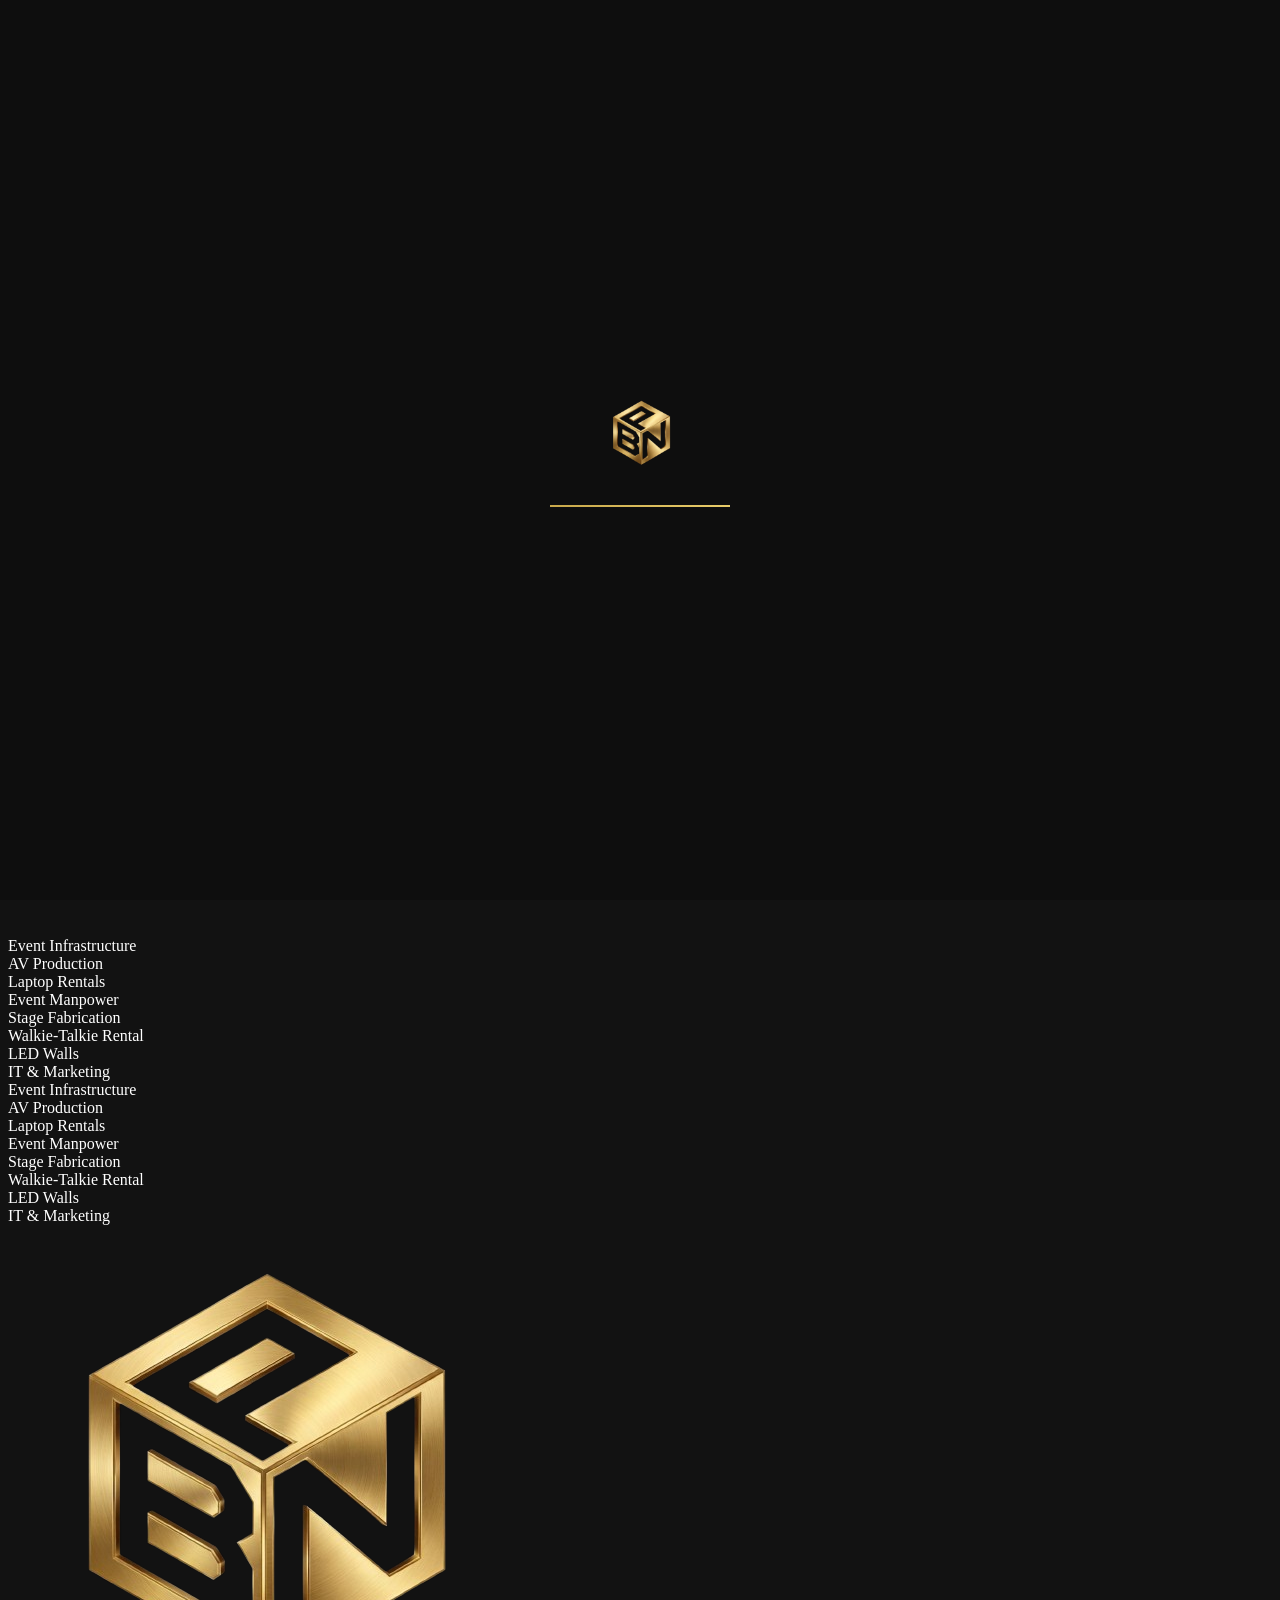
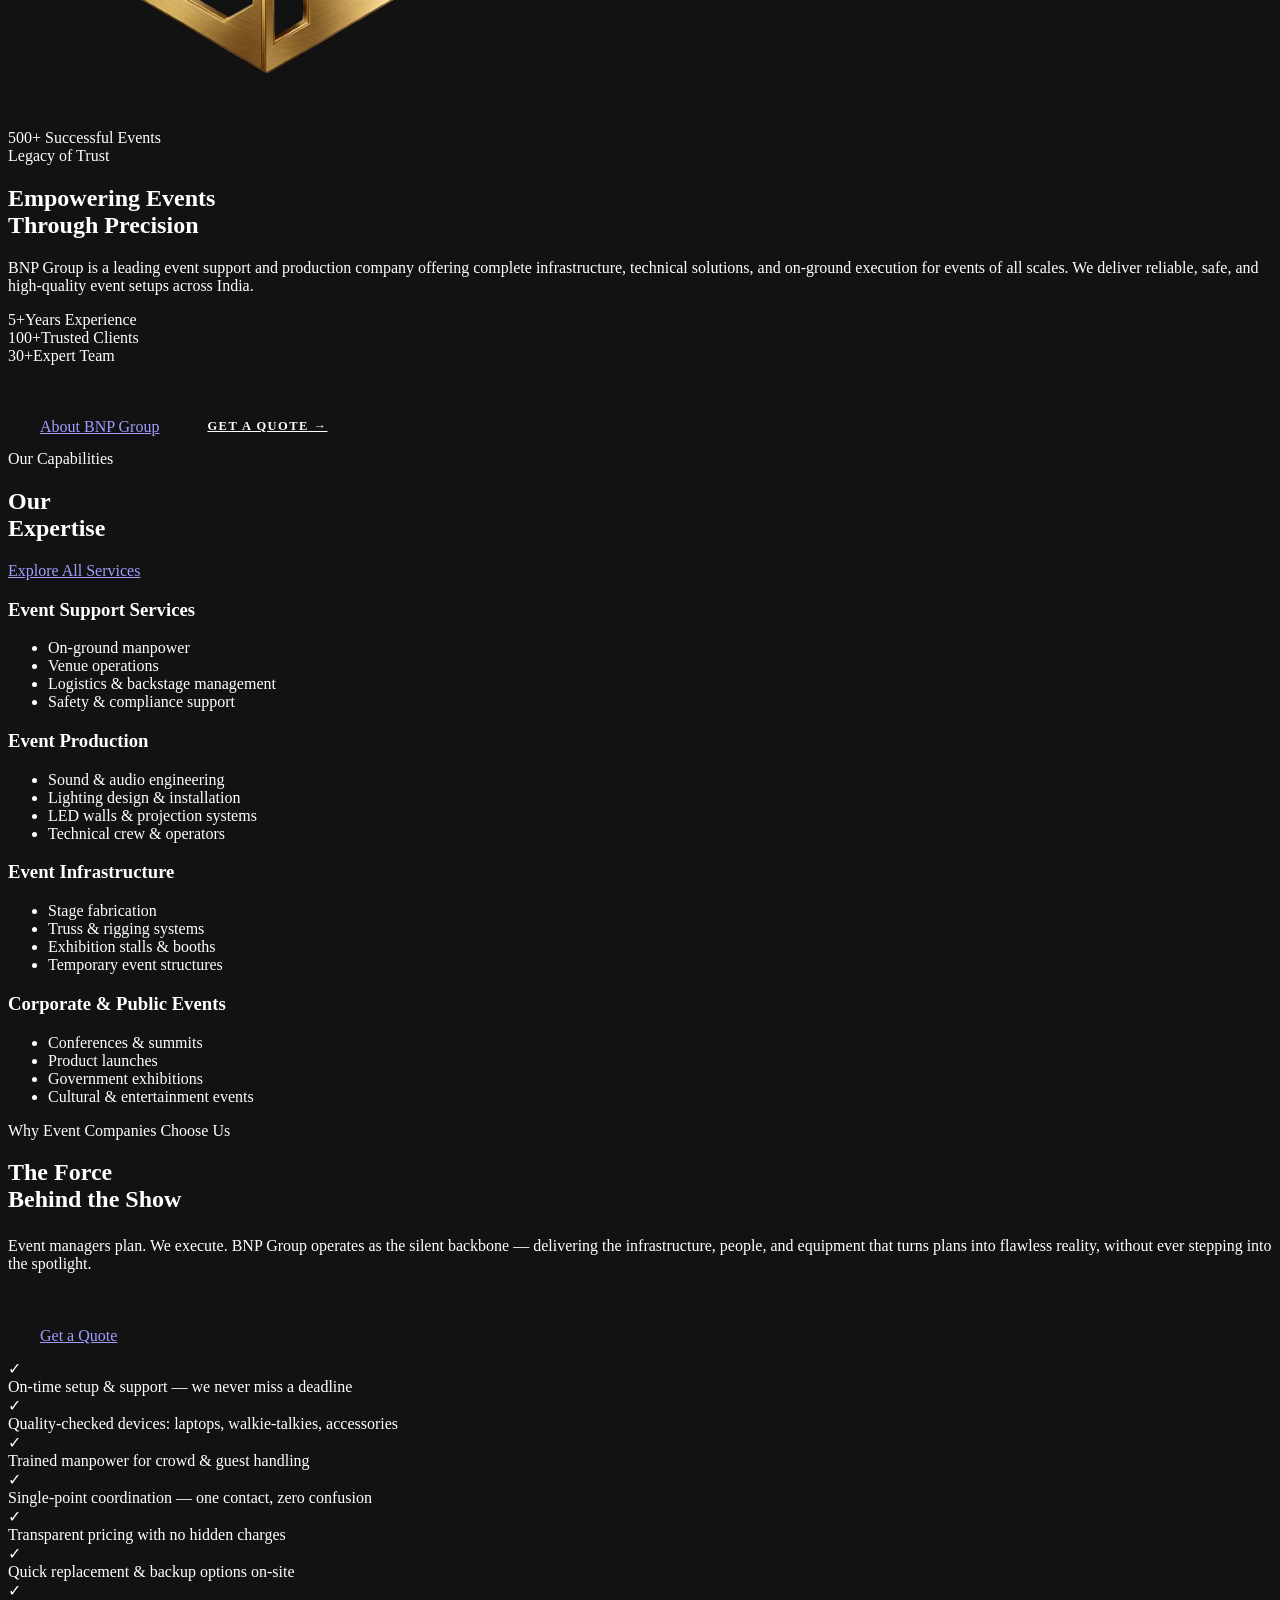
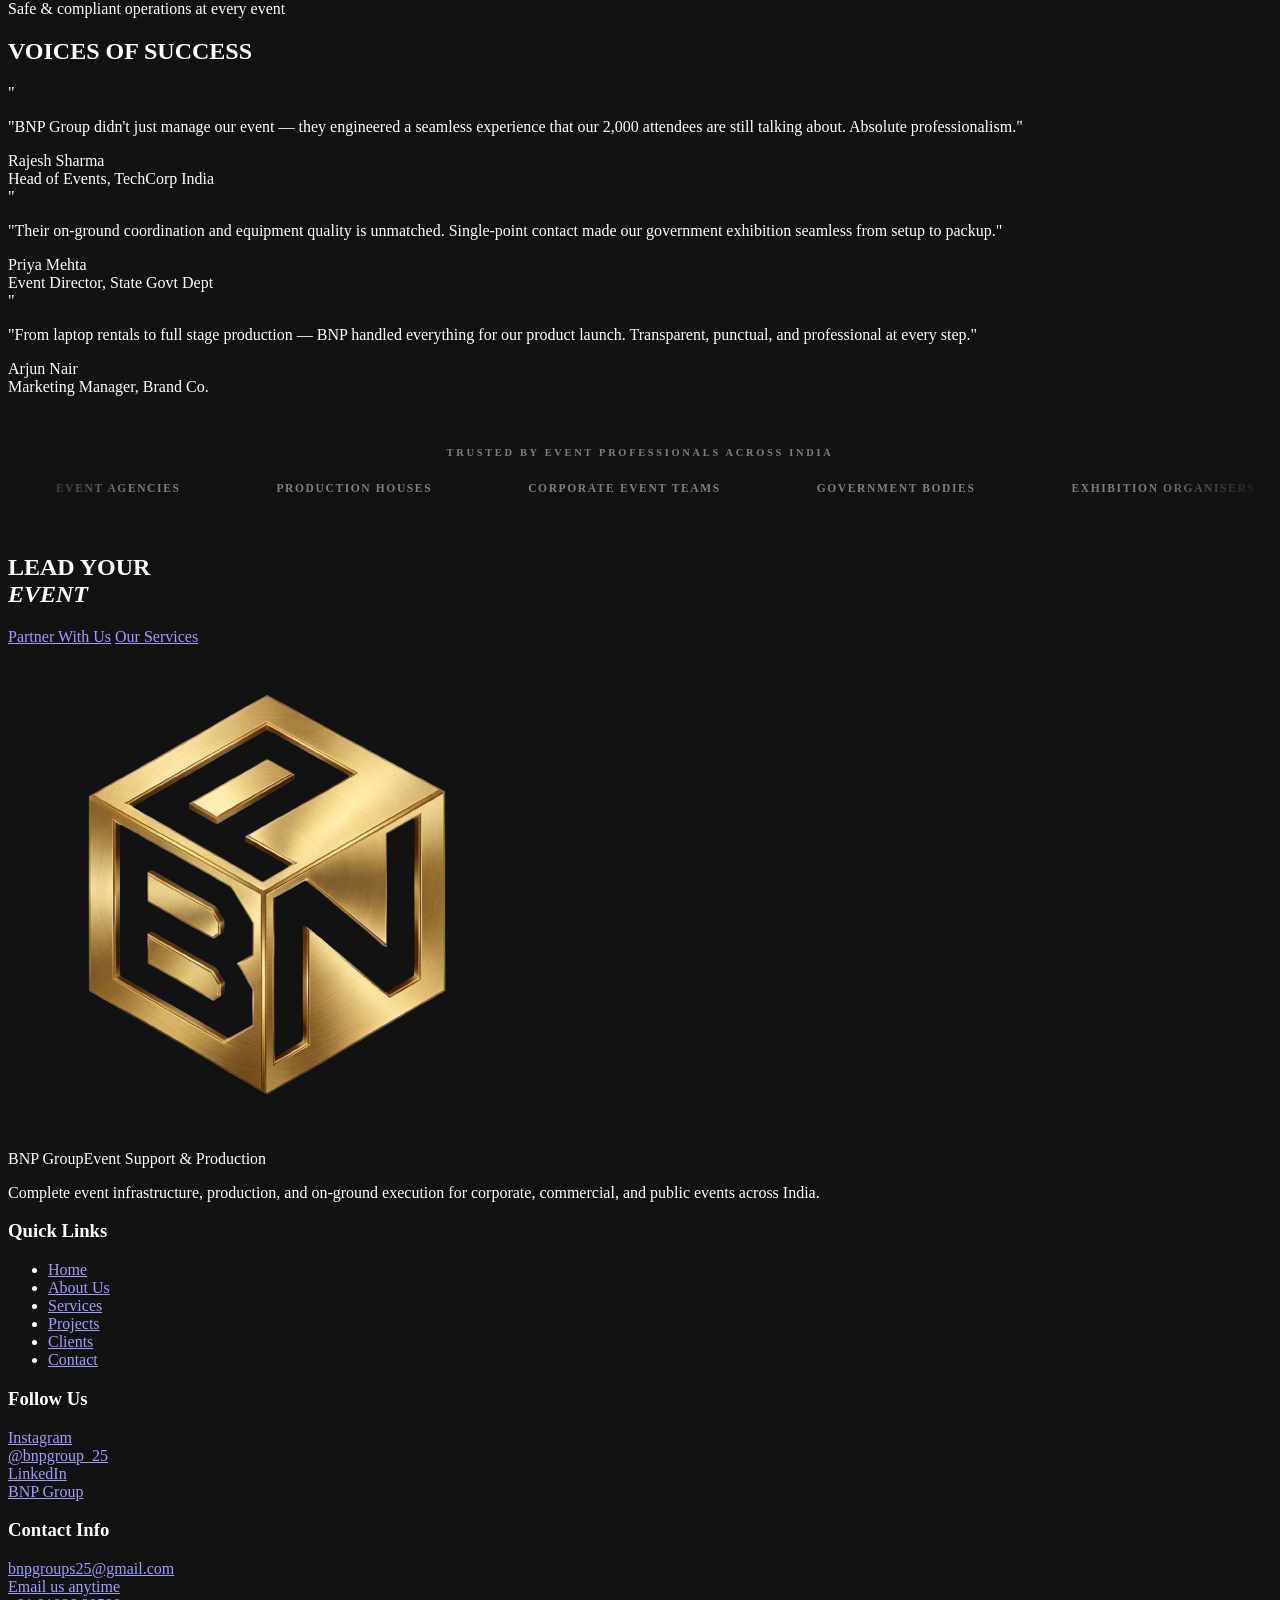
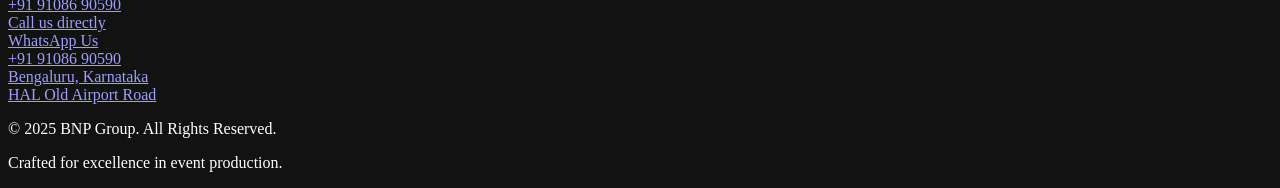
==== index.html @ 1d2cd8be "Add files via upload" ====
<!DOCTYPE html>
<html lang="en">
<head>
  <!-- Google tag (gtag.js) -->
  <script async src="https://www.googletagmanager.com/gtag/js?id=G-4FT7881E0X"></script>
  <script>
    window.dataLayer = window.dataLayer || [];
    function gtag(){dataLayer.push(arguments);}
    gtag('js', new Date());
    gtag('config', 'G-4FT7881E0X');
  </script>
  <meta charset="UTF-8" />
  <meta name="viewport" content="width=device-width, initial-scale=1.0" />
  <meta name="color-scheme" content="dark"/>
  <title>BNP Group — Complete Event Support & Production Solutions</title>
  <meta name="description" content="BNP Group is India's trusted event support & production partner — providing manpower, walkie-talkie rentals, laptop rentals, AV production, stage fabrication, and full on-ground execution for events across India." />
  <meta name="keywords" content="event support company India, event manpower Bengaluru, walkie talkie rental events, laptop rental events, event production company, event infrastructure India, BNP Group" />
  <link rel="canonical" href="https://www.bnpgroup.in/index.html" />
  <meta property="og:type" content="website" />
  <meta property="og:title" content="BNP Group — Complete Event Support & Production Solutions" />
  <meta property="og:description" content="The on-ground execution partner that event companies, agencies, and corporates depend on — infrastructure, manpower, equipment, and production that works flawlessly, every time." />
  <meta property="og:url" content="https://www.bnpgroup.in/" />
  <meta property="og:image" content="https://www.bnpgroup.in/logo.png" />
  <meta property="og:site_name" content="BNP Group" />
  <meta name="twitter:card" content="summary_large_image" />
  <meta name="twitter:title" content="BNP Group — Complete Event Support & Production Solutions" />
  <meta name="twitter:description" content="The on-ground execution partner that event companies, agencies, and corporates depend on." />
  <meta name="twitter:image" content="https://www.bnpgroup.in/logo.png" />
  <link rel="icon" type="image/png" href="logo.png" />
  <link rel="stylesheet" href="css/style.css" />
  <script type="application/ld+json">
  {
    "@context": "https://schema.org",
    "@graph": [
      {
        "@type": ["Organization", "LocalBusiness"],
        "@id": "https://www.bnpgroup.in/#organization",
        "name": "BNP Group",
        "alternateName": "BNP Group Event Support & Production",
        "url": "https://www.bnpgroup.in",
        "logo": "https://www.bnpgroup.in/logo.png",
        "image": "https://www.bnpgroup.in/logo.png",
        "description": "BNP Group is India's trusted event support and production partner providing event manpower, walkie-talkie rentals, laptop rentals, AV production, stage fabrication, and complete on-ground execution for events across India.",
        "foundingDate": "2020",
        "numberOfEmployees": { "@type": "QuantitativeValue", "value": 30 },
        "address": {
          "@type": "PostalAddress",
          "streetAddress": "139, Oxford Towers, HAL Old Airport Road, Kodihalli, Unit 101",
          "addressLocality": "Bengaluru",
          "addressRegion": "Karnataka",
          "postalCode": "560008",
          "addressCountry": "IN"
        },
        "telephone": "+919108690590",
        "email": "bnpgroups25@gmail.com",
        "sameAs": [
          "https://www.instagram.com/bnpgroup_25",
          "https://www.linkedin.com/company/bnpgroup/"
        ],
        "areaServed": { "@type": "Country", "name": "India" },
        "serviceType": [
          "Event Manpower",
          "Walkie-Talkie Rental",
          "Laptop Rental",
          "Event Production",
          "Event Infrastructure",
          "AV Production",
          "Stage Fabrication",
          "IT & Marketing Services"
        ],
        "priceRange": "$$"
      },
      {
        "@type": "WebSite",
        "@id": "https://www.bnpgroup.in/#website",
        "url": "https://www.bnpgroup.in",
        "name": "BNP Group",
        "publisher": { "@id": "https://www.bnpgroup.in/#organization" }
      }
    ]
  }
  </script>
  <style>
    #preloader { position:fixed;inset:0;background:#0e0e0e;z-index:10000;display:flex;align-items:center;justify-content:center;flex-direction:column;gap:2rem;transition:opacity 0.6s; }
    #preloader img { width:80px;animation:pp 1.5s ease-in-out infinite; }
    #pre-bar-wrap { width:180px;height:2px;background:rgba(255,255,255,0.08);overflow:hidden; }
    #pre-bar { height:100%;background:linear-gradient(90deg,#C8A84B,#E8CC6A);animation:pb 1.8s ease forwards; }
    @keyframes pp{0%,100%{opacity:.3;transform:scale(.95)}50%{opacity:1;transform:scale(1.05)}}
    @keyframes pb{to{width:100%}from{width:0}}

    /* ── LIVE NOW BADGE ── */
    @keyframes live-pulse {
      0%   { transform: scale(1); opacity: 0.8; }
      100% { transform: scale(2.8); opacity: 0; }
    }
    @keyframes live-float {
      0%,100% { transform: translateY(0); }
      50%      { transform: translateY(-6px); }
    }
    .live-badge {
      position: fixed; bottom: 2rem; right: 2rem; z-index: 998;
      display: flex; align-items: center; gap: 0.8rem;
      background: rgba(8, 0, 16, 0.92);
      border: 1px solid rgba(255,45,120,0.5);
      border-radius: 100px; padding: 0.75rem 1.4rem 0.75rem 1rem;
      text-decoration: none; backdrop-filter: blur(12px);
      animation: live-float 3s ease-in-out infinite;
      box-shadow: 0 0 30px rgba(255,45,120,0.25), 0 8px 32px rgba(0,0,0,0.5);
      transition: box-shadow 0.3s;
    }
    .live-badge:hover {
      box-shadow: 0 0 50px rgba(255,45,120,0.5), 0 8px 40px rgba(0,0,0,0.6);
    }
    .live-dot-wrap { position: relative; width: 10px; height: 10px; flex-shrink: 0; }
    .live-dot {
      width: 10px; height: 10px; border-radius: 50%;
      background: #FF2D78; box-shadow: 0 0 8px #FF2D78;
      position: relative; z-index: 1;
    }
    .live-ring {
      position: absolute; inset: 0; border-radius: 50%;
      background: #FF2D78;
      animation: live-pulse 1.6s ease-out infinite;
    }
    .live-ring-2 { animation-delay: 0.8s; }
    .live-text { display: flex; flex-direction: column; gap: 2px; }
    .live-label {
      font-size: 0.52rem; font-weight: 800; letter-spacing: 0.2em;
      text-transform: uppercase; color: #FF2D78; line-height: 1;
    }
    .live-event {
      font-size: 0.78rem; font-weight: 700; color: #fff; line-height: 1;
      white-space: nowrap;
    }
    @media (max-width: 480px) {
      .live-badge { bottom: 1.25rem; right: 1.25rem; padding: 0.65rem 1.1rem 0.65rem 0.85rem; }
      .live-event { font-size: 0.7rem; }
    }
  </style>
</head>
<body>

<div id="preloader"><img src="logo.png" alt="BNP" /><div id="pre-bar-wrap"><div id="pre-bar"></div></div></div>

<!-- NAV -->
<nav id="navbar">
  <div class="nav-inner">
    <a href="index.html" class="nav-logo">
      <img src="logo.png" alt="BNP Group" />
    </a>
    
    <ul class="nav-links">
      <li><a href="index.html">Home</a></li>
      <li><a href="about.html">About Us</a></li>
      <li><a href="services.html">Services</a></li>
      <li><a href="projects.html">Projects</a></li>
      <li><a href="clients.html">Clients</a></li>
    </ul>
    <a href="https://wa.me/919108690590?text=Hi%20BNP%20Group%2C%20I%20am%20interested%20in%20your%20services." class="nav-btn">Contact Us</a>
    <button class="hamburger" aria-label="Open navigation menu"><span></span><span></span><span></span></button>
  </div>
</nav>
<div class="mobile-menu">
  <a href="index.html">Home</a><a href="about.html">About</a><a href="services.html">Services</a>
  <a href="projects.html">Projects</a><a href="clients.html">Clients</a><a href="https://wa.me/919108690590?text=Hi%20BNP%20Group%2C%20I%20am%20interested%20in%20your%20services.">Contact</a>
</div>

<!-- HERO -->
<main id="main-content">
<section class="hero">
  <div class="hero-watermark" aria-hidden="true">BNP GROUP &nbsp;•&nbsp; BNP GROUP &nbsp;•&nbsp; BNP GROUP &nbsp;•&nbsp; BNP GROUP</div>
  <div class="container hero-content">
    <div class="hero-label reveal">India's Premier Event Partner</div>
    <h1 class="hero-title reveal reveal-delay-1">
      Complete<br />
      <span class="italic">Event Support</span>
      <span class="outline">&amp; Production</span>
    </h1>
    <div class="hero-bottom">
      <p class="hero-desc reveal reveal-delay-2">Behind every seamless event is a team that never takes the stage. BNP Group is the on-ground execution partner that event companies, agencies, and corporates depend on — for infrastructure, manpower, equipment, and production that works flawlessly, every time.</p>
      <div class="hero-cta-row reveal reveal-delay-3" style="display:flex;gap:1rem;flex-wrap:wrap;margin-bottom:2.5rem;">
        <a href="services.html" class="nav-btn" style="border-radius:100px;padding:0.85rem 2.2rem;">Explore Services</a>
        <a href="about.html" style="display:inline-flex;align-items:center;gap:0.5rem;font-size:0.78rem;font-weight:700;letter-spacing:0.12em;text-transform:uppercase;color:var(--gold-bright);border:1px solid var(--gold-border);border-radius:100px;padding:0.85rem 2.2rem;transition:all 0.3s;">About BNP Group</a>
      </div>
    </div>
  </div>
</section>

<!-- TICKER -->
<div class="ticker">
  <div class="ticker-track">
    <div class="ticker-item">Event Infrastructure</div>
    <div class="ticker-item">AV Production</div>
    <div class="ticker-item">Laptop Rentals</div>
    <div class="ticker-item">Event Manpower</div>
    <div class="ticker-item">Stage Fabrication</div>
    <div class="ticker-item">Walkie-Talkie Rental</div>
    <div class="ticker-item">LED Walls</div>
    <div class="ticker-item">IT &amp; Marketing</div>
    <div class="ticker-item">Event Infrastructure</div>
    <div class="ticker-item">AV Production</div>
    <div class="ticker-item">Laptop Rentals</div>
    <div class="ticker-item">Event Manpower</div>
    <div class="ticker-item">Stage Fabrication</div>
    <div class="ticker-item">Walkie-Talkie Rental</div>
    <div class="ticker-item">LED Walls</div>
    <div class="ticker-item">IT &amp; Marketing</div>
  </div>
</div>

<!-- ABOUT SPLIT -->
<section class="about-split">
  <div class="container">
    <div class="about-split-inner">
      <div class="about-img-wrap reveal">
        <div class="about-img-bg"></div>
        <img src="logo.png" class="about-img-logo-main" alt="BNP" />
        <div class="about-img-stat">
          <span class="big" data-count="500" data-suffix="+">500+</span>
          <span class="lbl">Successful Events</span>
        </div>
      </div>
      <div class="about-right reveal reveal-delay-2">
        <div class="section-label-sm">Legacy of Trust</div>
        <h2 class="big-heading">Empowering Events<br /><span class="italic">Through Precision</span></h2>
        <p class="about-desc">BNP Group is a leading event support and production company offering complete infrastructure, technical solutions, and on-ground execution for events of all scales. We deliver reliable, safe, and high-quality event setups across India.</p>
        <div class="about-mini-stats">
          <div class="mini-stat"><span class="n" data-count="5" data-suffix="+">5+</span><span class="l">Years Experience</span></div>
          <div class="mini-stat"><span class="n" data-count="100" data-suffix="+">100+</span><span class="l">Trusted Clients</span></div>
          <div class="mini-stat"><span class="n" data-count="30" data-suffix="+">30+</span><span class="l">Expert Team</span></div>
        </div>
        <div style="margin-top: 2.5rem; display:flex; gap:1rem; flex-wrap:wrap;">
          <a href="about.html" class="nav-btn" style="border-radius:100px; padding: 0.85rem 2rem;">About BNP Group</a>
          <a href="https://wa.me/919108690590?text=Hi%20BNP%20Group%2C%20I%20am%20interested%20in%20your%20services." style="display:inline-flex;align-items:center;gap:0.5rem;font-size:0.78rem;font-weight:700;letter-spacing:0.12em;text-transform:uppercase;color:var(--gold-bright);border-bottom:1px solid var(--gold-border);padding-bottom:2px;">Get a Quote →</a>
        </div>
      </div>
    </div>
  </div>
</section>

<!-- CAPABILITIES -->
<section class="capabilities">
  <div class="container">
    <div class="cap-header">
      <div class="cap-header-left">
        <div class="section-label-sm reveal">Our Capabilities</div>
        <h2 class="big-heading reveal reveal-delay-1">Our<br /><span class="italic">Expertise</span></h2>
      </div>
      <a href="services.html" class="cap-link reveal reveal-delay-2">Explore All Services</a>
    </div>
    <div class="cap-grid">
      <div class="cap-card reveal">
        <span class="cap-icon"><i class="fa-solid fa-users"></i></span>
        <h3>Event Support Services</h3>
        <ul class="svc-list"><li>On-ground manpower</li><li>Venue operations</li><li>Logistics &amp; backstage management</li><li>Safety &amp; compliance support</li></ul>
      </div>
      <div class="cap-card reveal reveal-delay-1">
        <span class="cap-icon"><i class="fa-solid fa-film"></i></span>
        <h3>Event Production</h3>
        <ul class="svc-list"><li>Sound &amp; audio engineering</li><li>Lighting design &amp; installation</li><li>LED walls &amp; projection systems</li><li>Technical crew &amp; operators</li></ul>
      </div>
      <div class="cap-card reveal reveal-delay-2">
        <span class="cap-icon"><i class="fa-solid fa-layer-group"></i></span>
        <h3>Event Infrastructure</h3>
        <ul class="svc-list"><li>Stage fabrication</li><li>Truss &amp; rigging systems</li><li>Exhibition stalls &amp; booths</li><li>Temporary event structures</li></ul>
      </div>
      <div class="cap-card reveal reveal-delay-3">
        <span class="cap-icon"><i class="fa-solid fa-calendar-days"></i></span>
        <h3>Corporate &amp; Public Events</h3>
        <ul class="svc-list"><li>Conferences &amp; summits</li><li>Product launches</li><li>Government exhibitions</li><li>Cultural &amp; entertainment events</li></ul>
      </div>
    </div>
  </div>
</section>

<!-- WHY US -->
<section class="commitment" style="background: var(--black);">
  <div class="container">
    <div class="commit-layout">
      <div>
        <div class="section-label-sm reveal">Why Event Companies Choose Us</div>
        <h2 class="big-heading reveal reveal-delay-1">The Force<br /><span class="italic">Behind the Show</span></h2>
        <p class="about-desc reveal reveal-delay-2" style="margin-top: 1.5rem;">Event managers plan. We execute. BNP Group operates as the silent backbone — delivering the infrastructure, people, and equipment that turns plans into flawless reality, without ever stepping into the spotlight.</p>
        <div style="margin-top: 2.5rem;" class="reveal reveal-delay-3">
          <a href="https://wa.me/919108690590?text=Hi%20BNP%20Group%2C%20I%20am%20interested%20in%20your%20services." class="nav-btn" style="border-radius:100px; padding: 0.85rem 2rem; display:inline-block;">Get a Quote</a>
        </div>
      </div>
      <div class="commit-list reveal reveal-delay-2">
        <div class="commit-row"><div class="commit-check">✓</div><span>On-time setup &amp; support — we never miss a deadline</span></div>
        <div class="commit-row"><div class="commit-check">✓</div><span>Quality-checked devices: laptops, walkie-talkies, accessories</span></div>
        <div class="commit-row"><div class="commit-check">✓</div><span>Trained manpower for crowd &amp; guest handling</span></div>
        <div class="commit-row"><div class="commit-check">✓</div><span>Single-point coordination — one contact, zero confusion</span></div>
        <div class="commit-row"><div class="commit-check">✓</div><span>Transparent pricing with no hidden charges</span></div>
        <div class="commit-row"><div class="commit-check">✓</div><span>Quick replacement &amp; backup options on-site</span></div>
        <div class="commit-row"><div class="commit-check">✓</div><span>Safe &amp; compliant operations at every event</span></div>
      </div>
    </div>
  </div>
</section>

<!-- TESTIMONIALS -->
<section class="testimonials">
  <div class="container">
    <h2 class="testi-heading reveal">VOICES OF <span>SUCCESS</span></h2>
    <div class="testi-grid">
      <div class="testi-card reveal">
        <div class="testi-quote">"</div>
        <p>"BNP Group didn't just manage our event — they engineered a seamless experience that our 2,000 attendees are still talking about. Absolute professionalism."</p>
        <div class="testi-name">Rajesh Sharma</div>
        <div class="testi-role">Head of Events, TechCorp India</div>
      </div>
      <div class="testi-card reveal reveal-delay-1">
        <div class="testi-quote">"</div>
        <p>"Their on-ground coordination and equipment quality is unmatched. Single-point contact made our government exhibition seamless from setup to packup."</p>
        <div class="testi-name">Priya Mehta</div>
        <div class="testi-role">Event Director, State Govt Dept</div>
      </div>
      <div class="testi-card reveal reveal-delay-2">
        <div class="testi-quote">"</div>
        <p>"From laptop rentals to full stage production — BNP handled everything for our product launch. Transparent, punctual, and professional at every step."</p>
        <div class="testi-name">Arjun Nair</div>
        <div class="testi-role">Marketing Manager, Brand Co.</div>
      </div>
    </div>
  </div>
</section>

<!-- TRUSTED BY -->
<div style="padding: 2.5rem 0; background: var(--dark); border-top:1px solid var(--border); overflow:hidden;">
  <div class="container" style="margin-bottom:1.5rem;">
    <p style="font-size:0.65rem;font-weight:600;letter-spacing:0.26em;text-transform:uppercase;color:rgba(255,255,255,0.46);text-align:center;">Trusted By Event Professionals Across India</p>
  </div>
  <div style="overflow:hidden; mask-image:linear-gradient(90deg,transparent,black 10%,black 90%,transparent);">
    <div style="display:flex;animation:tick 28s linear infinite;width:max-content;">
      <div style="padding:0 3rem;border-right:1px solid var(--border);white-space:nowrap;font-size:0.72rem;font-weight:600;letter-spacing:0.14em;text-transform:uppercase;color:rgba(255,255,255,0.46);">Event Agencies</div>
      <div style="padding:0 3rem;border-right:1px solid var(--border);white-space:nowrap;font-size:0.72rem;font-weight:600;letter-spacing:0.14em;text-transform:uppercase;color:rgba(255,255,255,0.46);">Production Houses</div>
      <div style="padding:0 3rem;border-right:1px solid var(--border);white-space:nowrap;font-size:0.72rem;font-weight:600;letter-spacing:0.14em;text-transform:uppercase;color:rgba(255,255,255,0.46);">Corporate Event Teams</div>
      <div style="padding:0 3rem;border-right:1px solid var(--border);white-space:nowrap;font-size:0.72rem;font-weight:600;letter-spacing:0.14em;text-transform:uppercase;color:rgba(255,255,255,0.46);">Government Bodies</div>
      <div style="padding:0 3rem;border-right:1px solid var(--border);white-space:nowrap;font-size:0.72rem;font-weight:600;letter-spacing:0.14em;text-transform:uppercase;color:rgba(255,255,255,0.46);">Exhibition Organisers</div>
      <div style="padding:0 3rem;border-right:1px solid var(--border);white-space:nowrap;font-size:0.72rem;font-weight:600;letter-spacing:0.14em;text-transform:uppercase;color:rgba(255,255,255,0.46);">BTL &amp; Ad Agencies</div>
      <div style="padding:0 3rem;border-right:1px solid var(--border);white-space:nowrap;font-size:0.72rem;font-weight:600;letter-spacing:0.14em;text-transform:uppercase;color:rgba(255,255,255,0.46);">PR &amp; Marketing Firms</div>
      <div style="padding:0 3rem;border-right:1px solid var(--border);white-space:nowrap;font-size:0.72rem;font-weight:600;letter-spacing:0.14em;text-transform:uppercase;color:rgba(255,255,255,0.46);">Entertainment Companies</div>
      <div style="padding:0 3rem;border-right:1px solid var(--border);white-space:nowrap;font-size:0.72rem;font-weight:600;letter-spacing:0.14em;text-transform:uppercase;color:rgba(255,255,255,0.46);">Event Agencies</div>
      <div style="padding:0 3rem;border-right:1px solid var(--border);white-space:nowrap;font-size:0.72rem;font-weight:600;letter-spacing:0.14em;text-transform:uppercase;color:rgba(255,255,255,0.46);">Production Houses</div>
      <div style="padding:0 3rem;border-right:1px solid var(--border);white-space:nowrap;font-size:0.72rem;font-weight:600;letter-spacing:0.14em;text-transform:uppercase;color:rgba(255,255,255,0.46);">Corporate Event Teams</div>
      <div style="padding:0 3rem;border-right:1px solid var(--border);white-space:nowrap;font-size:0.72rem;font-weight:600;letter-spacing:0.14em;text-transform:uppercase;color:rgba(255,255,255,0.46);">Government Bodies</div>
      <div style="padding:0 3rem;border-right:1px solid var(--border);white-space:nowrap;font-size:0.72rem;font-weight:600;letter-spacing:0.14em;text-transform:uppercase;color:rgba(255,255,255,0.46);">Exhibition Organisers</div>
      <div style="padding:0 3rem;border-right:1px solid var(--border);white-space:nowrap;font-size:0.72rem;font-weight:600;letter-spacing:0.14em;text-transform:uppercase;color:rgba(255,255,255,0.46);">BTL &amp; Ad Agencies</div>
      <div style="padding:0 3rem;border-right:1px solid var(--border);white-space:nowrap;font-size:0.72rem;font-weight:600;letter-spacing:0.14em;text-transform:uppercase;color:rgba(255,255,255,0.46);">PR &amp; Marketing Firms</div>
      <div style="padding:0 3rem;white-space:nowrap;font-size:0.72rem;font-weight:600;letter-spacing:0.14em;text-transform:uppercase;color:rgba(255,255,255,0.46);">Entertainment Companies</div>
    </div>
  </div>
</div>

<!-- CTA BAND -->
<section class="cta-band">
  <div class="cta-band-wm" aria-hidden="true"></div>
  <div class="container">
    <div class="cta-band-inner reveal">
      <h2>LEAD YOUR<br /><em>EVENT</em></h2>
      <div class="cta-btns">
        <a href="https://wa.me/919108690590?text=Hi%20BNP%20Group%2C%20I%20am%20interested%20in%20your%20services." class="btn-dark">Partner With Us</a>
        <a href="services.html" class="btn-gold-outline">Our Services</a>
      </div>
    </div>
  </div>
</section>

</main>

<!-- FOOTER -->
<footer>
  <div class="container">
    <div class="footer-grid">
      <div class="footer-brand">
        <div class="logo-wrap"><img src="logo.png" alt="BNP" /><div class="nav-logo-text"><span class="brand">BNP Group</span><span class="tagline">Event Support &amp; Production</span></div></div>
        <p>Complete event infrastructure, production, and on-ground execution for corporate, commercial, and public events across India.</p>
      </div>
      <div class="footer-col"><h3>Quick Links</h3><ul>
        <li><a href="index.html">Home</a></li><li><a href="about.html">About Us</a></li>
        <li><a href="services.html">Services</a></li><li><a href="projects.html">Projects</a></li>
        <li><a href="clients.html">Clients</a></li><li><a href="https://wa.me/919108690590?text=Hi%20BNP%20Group%2C%20I%20am%20interested%20in%20your%20services.">Contact</a></li>
      </ul></div>
      <div class="footer-col"><h3>Follow Us</h3>
        <div class="social-links">
          <a href="https://www.instagram.com/bnpgroup_25" target="_blank" rel="noopener" class="social-item"><div class="social-icon"><i class="fa-brands fa-instagram"></i></div><div class="social-item-text"><div class="s-name">Instagram</div><div class="s-sub">@bnpgroup_25</div></div></a>
          <a href="https://www.linkedin.com/company/bnpgroup/" target="_blank" rel="noopener" class="social-item"><div class="social-icon"><i class="fa-brands fa-linkedin"></i></div><div class="social-item-text"><div class="s-name">LinkedIn</div><div class="s-sub">BNP Group</div></div></a>
        </div>
      </div>
      <div class="footer-col"><h3>Contact Info</h3>
        <div class="social-links">
          <a href="mailto:bnpgroups25@gmail.com" class="social-item"><div class="social-icon"><i class="fa-solid fa-envelope"></i></div><div class="social-item-text"><div class="s-name">bnpgroups25@gmail.com</div><div class="s-sub">Email us anytime</div></div></a>
          <a href="tel:+919108690590" class="social-item"><div class="social-icon"><i class="fa-solid fa-phone"></i></div><div class="social-item-text"><div class="s-name">+91 91086 90590</div><div class="s-sub">Call us directly</div></div></a><a href="https://wa.me/919108690590?text=Hi%20BNP%20Group%2C%20I%20am%20interested%20in%20your%20services." target="_blank" rel="noopener" class="social-item"><div class="social-icon"><i class="fa-brands fa-whatsapp"></i></div><div class="social-item-text"><div class="s-name">WhatsApp Us</div><div class="s-sub">+91 91086 90590</div></div></a>
          <a href="https://www.google.com/maps/search/Oxford+Towers+HAL+Old+Airport+Road+Kodihalli+Bengaluru+560008" target="_blank" rel="noopener" class="social-item"><div class="social-icon"><i class="fa-solid fa-location-dot"></i></div><div class="social-item-text"><div class="s-name">Bengaluru, Karnataka</div><div class="s-sub">HAL Old Airport Road</div></div></a>
        </div>
      </div>
    </div>
    <div class="footer-bottom">
      <p>&copy; 2025 <span>BNP Group</span>. All Rights Reserved.</p>
      <p>Crafted for <span>excellence</span> in event production.</p>
    </div>
  </div>
</footer>

<script src="js/main.js"></script>

</body>
</html>
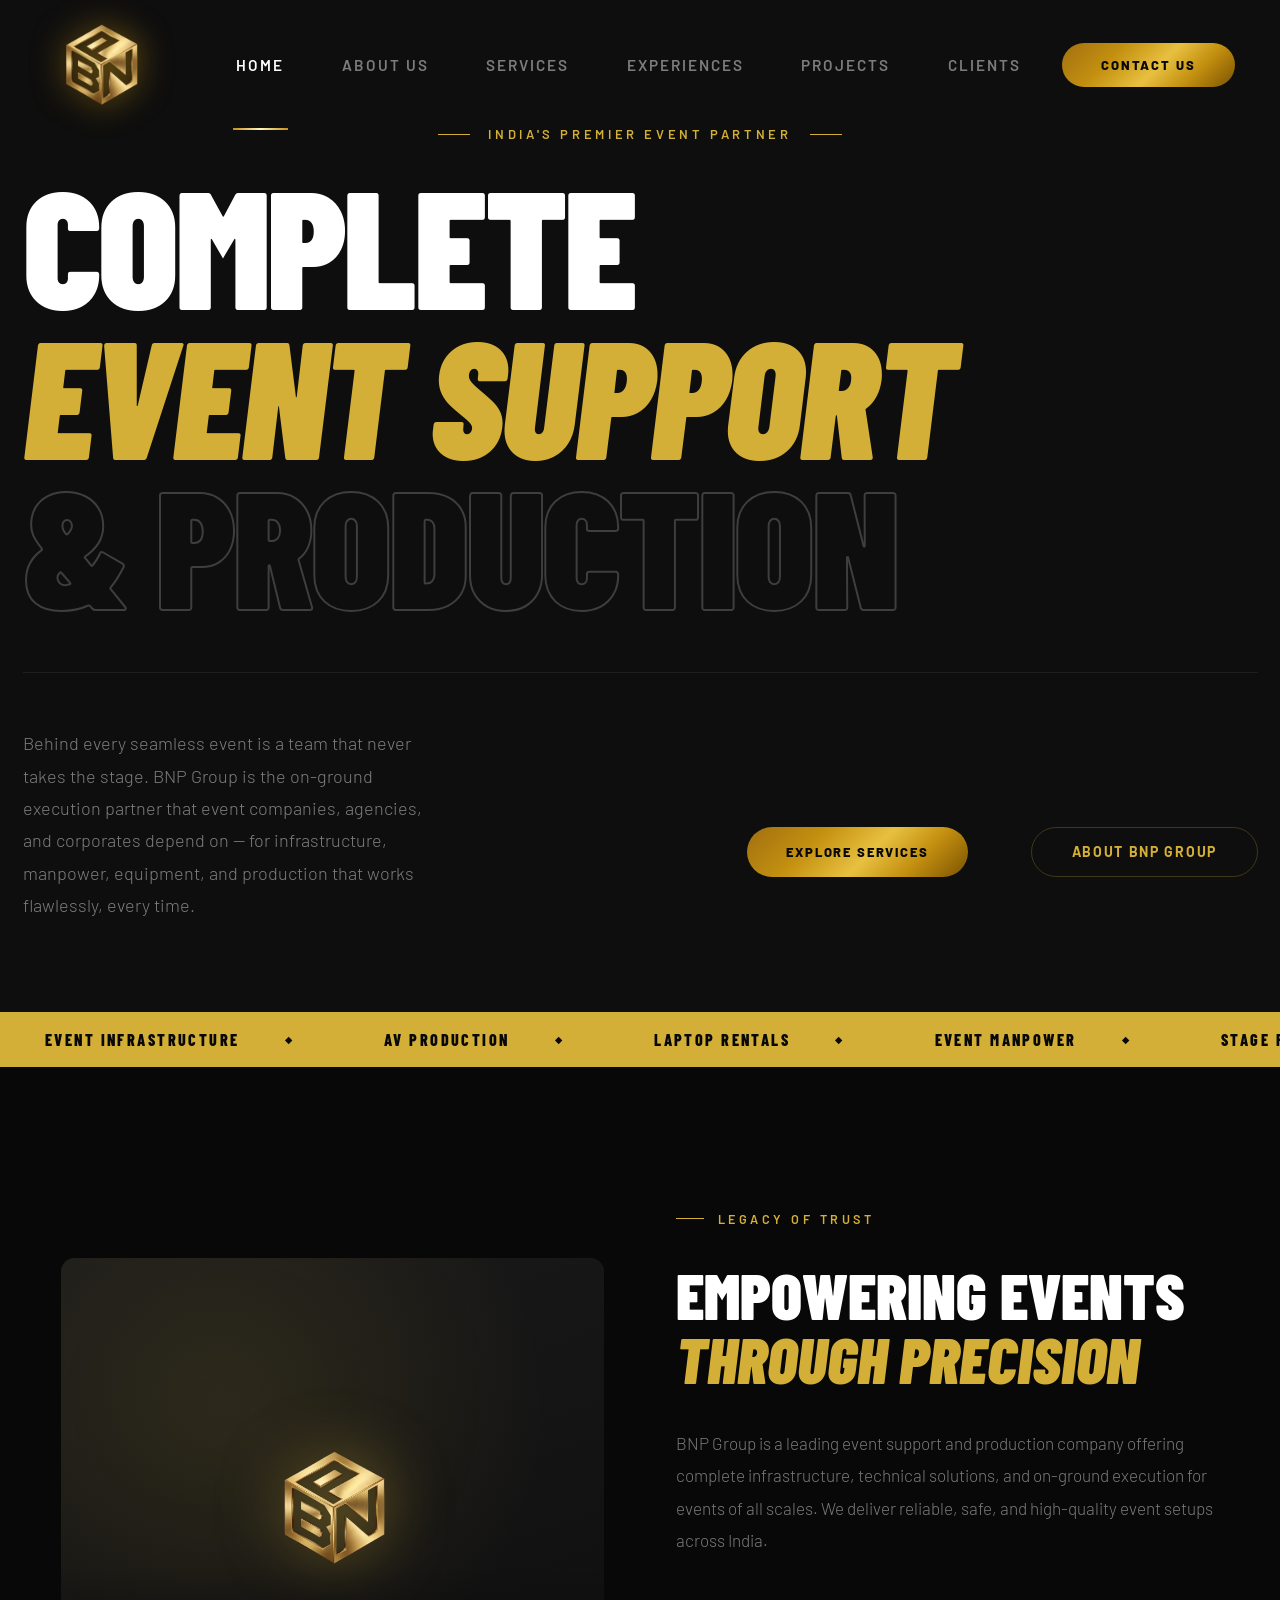
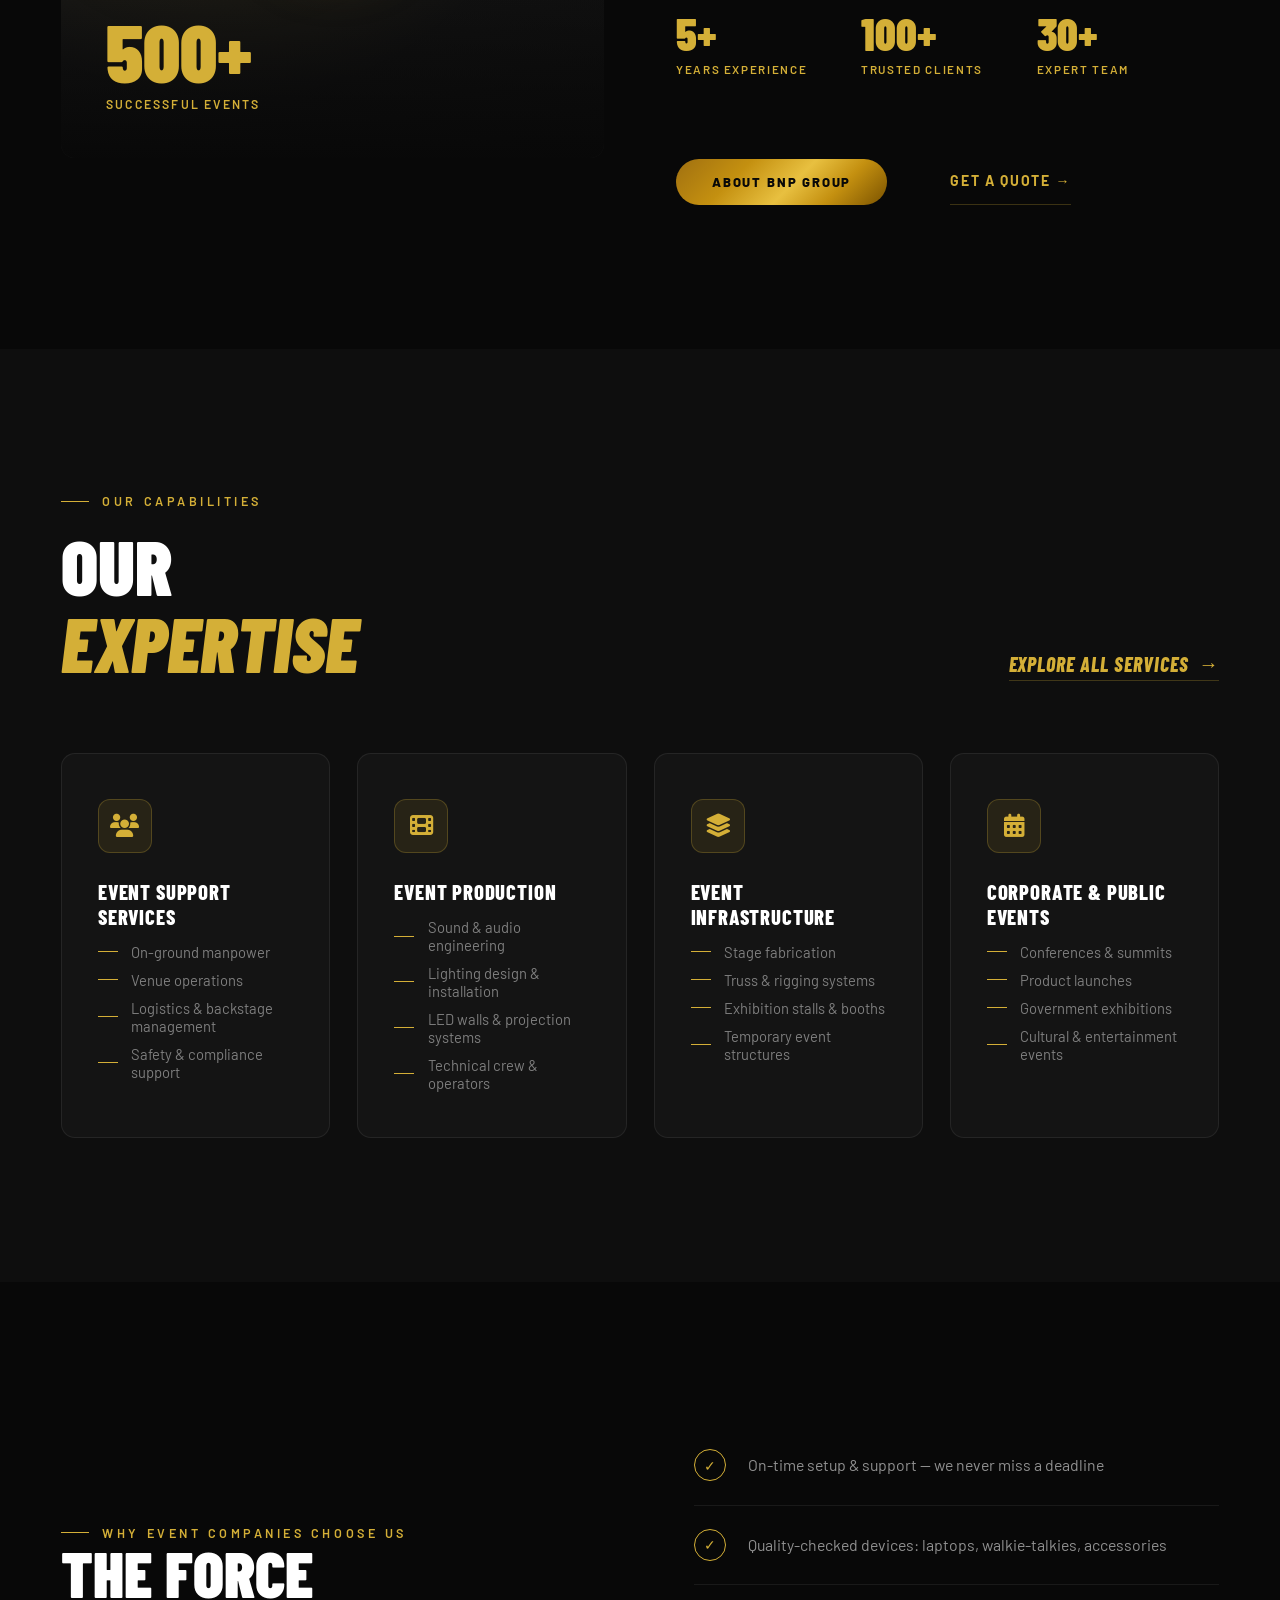
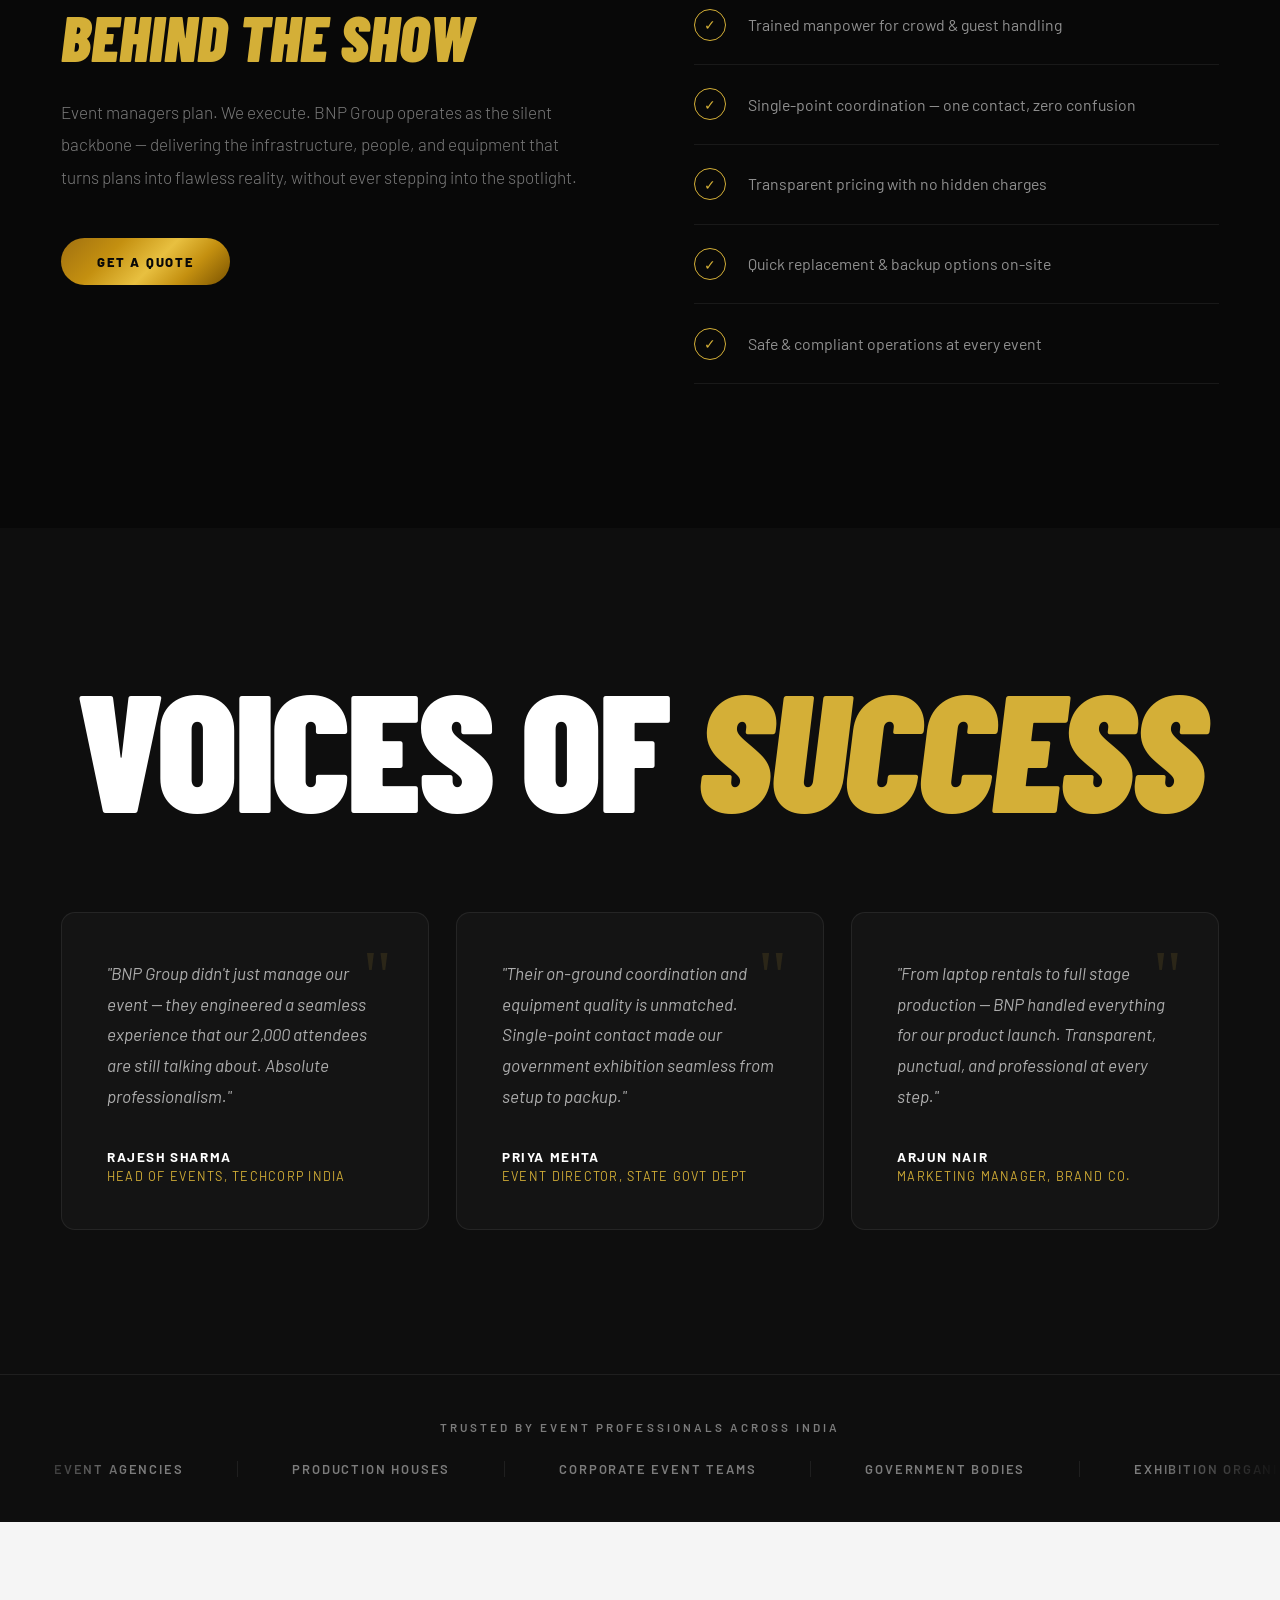
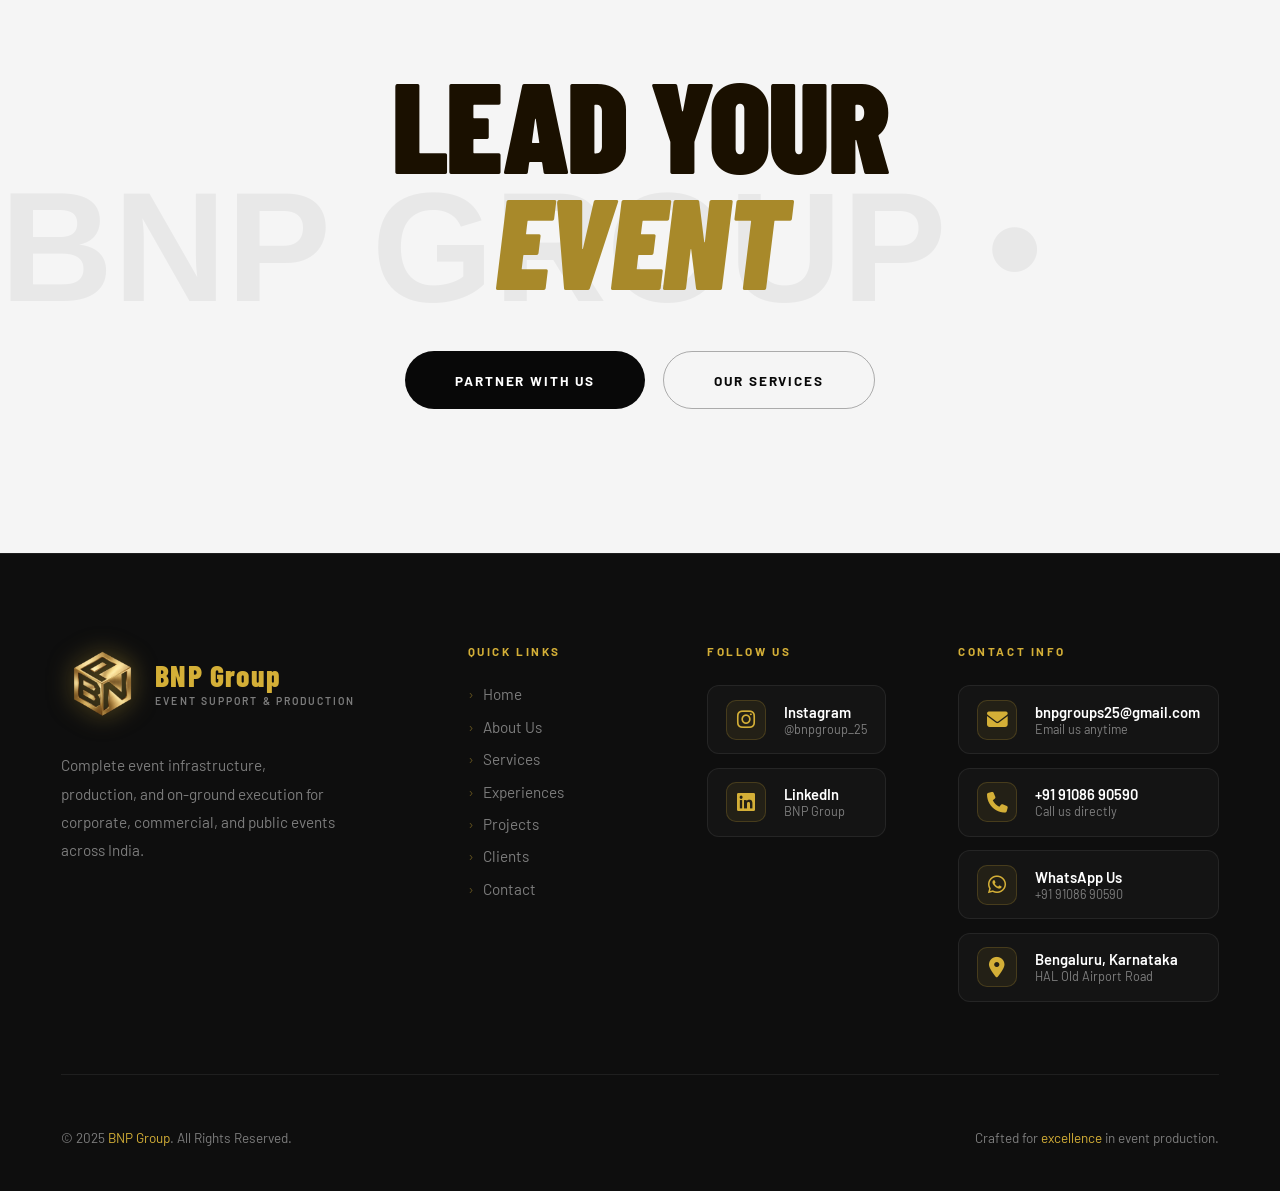
==== commit 49f00d91: "Add Event Experiences page with Digital Jungle flagship - New products.html: video showcase, event-m" ====
--- a/index.html
+++ b/index.html
@@ -153,6 +153,7 @@
       <li><a href="index.html">Home</a></li>
       <li><a href="about.html">About Us</a></li>
       <li><a href="services.html">Services</a></li>
+      <li><a href="products.html">Experiences</a></li>
       <li><a href="projects.html">Projects</a></li>
       <li><a href="clients.html">Clients</a></li>
     </ul>
@@ -162,7 +163,7 @@
 </nav>
 <div class="mobile-menu">
   <a href="index.html">Home</a><a href="about.html">About</a><a href="services.html">Services</a>
-  <a href="projects.html">Projects</a><a href="clients.html">Clients</a><a href="https://wa.me/919108690590?text=Hi%20BNP%20Group%2C%20I%20am%20interested%20in%20your%20services.">Contact</a>
+  <a href="products.html">Experiences</a><a href="projects.html">Projects</a><a href="clients.html">Clients</a><a href="https://wa.me/919108690590?text=Hi%20BNP%20Group%2C%20I%20am%20interested%20in%20your%20services.">Contact</a>
 </div>
 
 <!-- HERO -->
@@ -378,7 +379,7 @@
       </div>
       <div class="footer-col"><h3>Quick Links</h3><ul>
         <li><a href="index.html">Home</a></li><li><a href="about.html">About Us</a></li>
-        <li><a href="services.html">Services</a></li><li><a href="projects.html">Projects</a></li>
+        <li><a href="services.html">Services</a></li><li><a href="products.html">Experiences</a></li><li><a href="projects.html">Projects</a></li>
         <li><a href="clients.html">Clients</a></li><li><a href="https://wa.me/919108690590?text=Hi%20BNP%20Group%2C%20I%20am%20interested%20in%20your%20services.">Contact</a></li>
       </ul></div>
       <div class="footer-col"><h3>Follow Us</h3>
--- a/css/style.css
+++ b/css/style.css
@@ -0,0 +1,960 @@
+@import url('https://fonts.googleapis.com/css2?family=Barlow+Condensed:ital,wght@0,400;0,600;0,700;0,800;0,900;1,700;1,800;1,900&family=Barlow:wght@300;400;500;600&display=swap');
+@import url('https://cdnjs.cloudflare.com/ajax/libs/font-awesome/6.5.0/css/all.min.css');
+
+*, *::before, *::after { box-sizing: border-box; margin: 0; padding: 0; }
+
+:root {
+  --gold: #D4AF37;
+  --gold-bright: #D4AF37;
+  --gold-light: #e8cc6a;
+  --gold-dim: rgba(212,175,55,0.15);
+  --black: #080808;
+  --dark: #0e0e0e;
+  --card: #141414;
+  --card2: #1a1a1a;
+  --white: #ffffff;
+  --off: #cccccc;
+  --grey: #888888;
+  --border: rgba(255,255,255,0.07);
+  --gold-border: rgba(212,175,55,0.25);
+  --heading: 'Barlow Condensed', sans-serif;
+  --body: 'Barlow', sans-serif;
+  --ease: cubic-bezier(0.76, 0, 0.24, 1);
+  --r: 14px;
+}
+
+/* ═══════════════════════════════════════════════════════════
+   OPTION 3 — White headings, gold only on italic/accent words
+   ═══════════════════════════════════════════════════════════ */
+
+/* All main headings = pure white */
+.hero-title,
+.page-title,
+.big-heading,
+.testi-heading,
+.cta-band-inner h2,
+.cap-card h3,
+.svc-full-card h3,
+.ind-card h3,
+.proj-card h3,
+.proj-card.wide h3,
+.proc-card h3,
+.testi-name,
+.about-img-stat .big,
+.mini-stat .n,
+.hero-stat .num {
+  color: #ffffff;
+  background: none;
+  -webkit-background-clip: unset;
+  -webkit-text-fill-color: #ffffff;
+  background-clip: unset;
+}
+
+/* Italic / accent words = solid flat gold */
+.hero-title .italic,
+.page-title em,
+.big-heading .italic,
+.testi-heading span,
+.cta-band-inner h2 em {
+  color: #D4AF37;
+  background: none;
+  -webkit-background-clip: unset;
+  -webkit-text-fill-color: #D4AF37;
+  background-clip: unset;
+  font-style: italic;
+}
+
+/* Outline word in hero */
+.hero-title .outline {
+  color: transparent;
+  background: none;
+  -webkit-text-fill-color: transparent;
+  -webkit-text-stroke: 2px rgba(255,255,255,0.2);
+  background-clip: unset;
+}
+
+/* CTA band on light background — dark gold */
+.cta-band-inner h2 { color: #1a1000; -webkit-text-fill-color: #1a1000; }
+.cta-band-inner h2 em { color: #A8892A; -webkit-text-fill-color: #A8892A; }
+
+/* Stat numbers — gold */
+.hero-stat .num,
+.about-img-stat .big,
+.mini-stat .n {
+  color: #D4AF37;
+  -webkit-text-fill-color: #D4AF37;
+}
+
+/* Small gold labels */
+.section-label-sm,
+.proj-tag,
+.hero-label,
+.about-img-stat .lbl,
+.mini-stat .l,
+.hero-stat .lbl,
+.footer-col h4,
+.cinfo-label,
+.testi-role,
+.cap-link {
+  color: #D4AF37;
+  -webkit-text-fill-color: #D4AF37;
+  background: none;
+  -webkit-background-clip: unset;
+  background-clip: unset;
+}
+
+/* Process circle numbers */
+.proc-num { color: #D4AF37; -webkit-text-fill-color: #D4AF37; }
+.proc-card:hover .proc-num { background: #C49010 !important; color: var(--black) !important; -webkit-text-fill-color: var(--black) !important; }
+
+/* Ticker stays black on gold bar */
+.ticker-item { color: var(--black) !important; -webkit-text-fill-color: var(--black) !important; background: none !important; }
+
+html { scroll-behavior: smooth; font-size: 18px; color-scheme: dark; }
+body { font-family: var(--body); background: var(--black); color: var(--white); overflow-x: hidden; -webkit-text-size-adjust: 100%; }
+a { text-decoration: none; color: inherit; }
+ul { list-style: none; }
+img { max-width: 100%; display: block; }
+::-webkit-scrollbar { width: 4px; }
+::-webkit-scrollbar-track { background: var(--dark); }
+::-webkit-scrollbar-thumb { background: var(--gold); border-radius: 2px; }
+
+.container { width: 94%; max-width: 1600px; margin: 0 auto; padding-left: max(1.25rem, env(safe-area-inset-left)); padding-right: max(1.25rem, env(safe-area-inset-right)); }
+
+/* ── NAVBAR ──────────────────────────────────────────────── */
+#navbar {
+  position: fixed; top: 0; left: 0; right: 0; z-index: 1000;
+  padding: 0;
+  background: transparent;
+  backdrop-filter: none;
+  -webkit-backdrop-filter: none;
+  border-bottom: 1px solid transparent;
+  transition: background 0.5s ease, border-color 0.5s ease, box-shadow 0.5s ease, backdrop-filter 0.5s ease;
+}
+#navbar.scrolled {
+  background: rgba(8,8,8,0.65);
+  backdrop-filter: blur(28px) saturate(1.6);
+  -webkit-backdrop-filter: blur(28px) saturate(1.6);
+  border-bottom: 1px solid rgba(196,144,16,0.15);
+  box-shadow: 0 4px 40px rgba(0,0,0,0.4);
+}
+/* Full-width bar — no container centering */
+.nav-inner {
+  display: flex;
+  align-items: center;
+  justify-content: space-between;
+  height: 130px;
+  width: 100%;
+  padding: 0;
+}
+/* Logo block — left edge, with right border separator */
+.nav-logo {
+  display: flex; align-items: center; gap: 1rem;
+  padding: 0 2.5rem 0 2.8rem;
+  border-right: none;
+  flex-shrink: 0;
+  text-decoration: none;
+  height: 100%;
+}
+.nav-logo img {
+  height: 100px;
+  filter: drop-shadow(0 0 16px rgba(196,144,16,0.65));
+}
+.nav-logo-text .brand {
+  display: block; font-family: var(--heading); font-size: 1.65rem;
+  font-weight: 800; letter-spacing: 0.04em; line-height: 1;
+  color: #D4AF37;
+  -webkit-text-fill-color: #D4AF37;
+  background: none;
+}
+.nav-logo-text .tagline {
+  display: block; font-size: 0.58rem; font-weight: 600;
+  letter-spacing: 0.2em; text-transform: uppercase;
+  color: rgba(255,255,255,0.46); margin-top: 4px;
+}
+/* Center tagline between logo and nav links */
+.nav-center-label {
+  flex: 1;
+  display: flex; align-items: center; justify-content: center; gap: 0.9rem;
+  font-family: var(--body); font-size: 0.65rem; font-weight: 600;
+  letter-spacing: 0.26em; text-transform: uppercase;
+  color: rgba(255,255,255,0.35);
+  white-space: nowrap; pointer-events: none;
+}
+.nav-center-label span {
+  display: block; width: 28px; height: 1px;
+  background: var(--gold-bright); opacity: 0.5; flex-shrink: 0;
+}
+
+/* Nav links — no auto margin, label handles the space */
+.nav-links {
+  display: flex; align-items: center;
+  gap: 0; margin-left: 0; padding-left: 0;
+  height: 100%;
+}
+.nav-links li { display: flex; align-items: center; height: 100%; }
+.nav-links a {
+  font-family: var(--body); font-size: 0.85rem; font-weight: 600;
+  letter-spacing: 0.13em; text-transform: uppercase;
+  color: rgba(255,255,255,0.46); transition: color 0.3s;
+  padding: 0 1.6rem; height: 100%;
+  display: flex; align-items: center;
+  position: relative;
+}
+.nav-links a::after {
+  content: '';
+  position: absolute; bottom: 0; left: 1.4rem; right: 1.4rem;
+  height: 2px;
+  background: linear-gradient(90deg, #C49010, #FFF5C0, #C49010);
+  transform: scaleX(0);
+  transition: transform 0.3s var(--ease);
+}
+.nav-links a:hover { color: var(--white); }
+.nav-links a.active { color: var(--white); }
+.nav-links a:hover::after, .nav-links a.active::after { transform: scaleX(1); }
+/* CTA button — rounded pill, floating on right with margin */
+.nav-btn {
+  background: linear-gradient(135deg, #A07010 0%, #C49010 30%, #E8C040 55%, #C49010 75%, #7A5200 100%);
+  color: var(--black);
+  font-family: var(--body); font-size: 0.72rem; font-weight: 800;
+  letter-spacing: 0.14em; text-transform: uppercase;
+  padding: 0.8rem 2.2rem;
+  border-radius: 100px;
+  transition: all 0.3s; white-space: nowrap;
+  display: flex; align-items: center;
+  flex-shrink: 0;
+  margin-right: 2.5rem;
+  border: none;
+}
+.nav-btn:hover {
+  background: linear-gradient(135deg, #C49010 0%, #E8C040 40%, #FFF5C0 55%, #E8C040 70%, #C49010 100%);
+  letter-spacing: 0.16em;
+  transform: scale(1.03);
+}
+.hamburger { display: none; flex-direction: column; gap: 5px; cursor: pointer; background: none; border: none; padding: 0.5rem; }
+.hamburger span { display: block; width: 24px; height: 1.5px; background: var(--white); transition: all 0.35s var(--ease); }
+.hamburger.open span:nth-child(1) { transform: translateY(6.5px) rotate(45deg); }
+.hamburger.open span:nth-child(2) { opacity: 0; }
+.hamburger.open span:nth-child(3) { transform: translateY(-6.5px) rotate(-45deg); }
+
+@media (max-width: 768px) {
+  .hamburger span { width: 44px; height: 2.5px; }
+  .hamburger { gap: 9px; margin-right: 1rem; }
+  .hamburger.open span:nth-child(1) { transform: translateY(11.5px) rotate(45deg); }
+  .hamburger.open span:nth-child(3) { transform: translateY(-11.5px) rotate(-45deg); }
+}
+.mobile-menu {
+  display: none; position: fixed; left: 0; right: 0; bottom: 0;
+  top: 110px; /* starts exactly below mobile navbar */
+  background: var(--black);
+  z-index: 999; flex-direction: column; align-items: center; justify-content: center; gap: 2.5rem;
+  border-top: 1px solid var(--border);
+}
+.mobile-menu.open { display: flex; }
+.mobile-menu a {
+  font-family: var(--heading); font-size: 3.5rem; font-weight: 900;
+  color: rgba(255,255,255,0.4); transition: color 0.3s; text-transform: uppercase;
+}
+.mobile-menu a:hover { color: var(--gold-bright); }
+
+/* ── HERO ────────────────────────────────────────────────── */
+.hero {
+  min-height: 100vh; display: flex; align-items: flex-end;
+  padding: 7rem 0 5rem; position: relative; overflow: hidden; background: var(--dark);
+}
+.hero-watermark { display: none; color: transparent; text-shadow: 0 0 0 rgba(255,255,255,0.05); }
+@keyframes wm-scroll { from { background-position: 0 center; } to { background-position: -1800px center; } }
+.hero-content { position: relative; z-index: 1; width: 100%; }
+.hero-label {
+  font-family: var(--body); font-size: 0.72rem; font-weight: 600;
+  letter-spacing: 0.28em; text-transform: uppercase; color: var(--gold-bright);
+  margin-bottom: 1.5rem; display: flex; align-items: center; justify-content: center; gap: 1rem;
+  text-align: center;
+}
+.hero-label::before, .hero-label::after { content: ''; width: 32px; height: 1px; background: var(--gold-bright); }
+.hero-title {
+  font-family: var(--heading); font-weight: 900; line-height: 0.9;
+  font-size: clamp(5rem, 13vw, 12rem); text-transform: uppercase;
+  letter-spacing: -0.02em; margin-bottom: 3rem;
+}
+.hero-title .italic { font-style: italic; display: block; }
+.hero-title .outline { display: block; }
+.hero-bottom {
+  display: flex; align-items: flex-end;
+  justify-content: space-between; gap: 2rem; flex-wrap: wrap;
+  padding-top: 3rem; border-top: 1px solid var(--border);
+}
+.hero-desc { font-size: 1rem; color: rgba(255,255,255,0.46); line-height: 1.8; max-width: 420px; font-weight: 300; }
+.hero-stats-row { display: flex; gap: 4rem; }
+.hero-stat .num {
+  font-family: var(--heading); font-size: 3rem; font-weight: 900;
+  display: block; line-height: 1;
+}
+.hero-stat .lbl {
+  font-size: 0.65rem; font-weight: 600; letter-spacing: 0.18em;
+  text-transform: uppercase; color: rgba(255,255,255,0.35); margin-top: 0.35rem; display: block;
+}
+
+/* ── MARQUEE TICKER ──────────────────────────────────────── */
+.ticker {
+  background: var(--gold-bright); padding: 1rem 0;
+  overflow: hidden; border-top: none; border-bottom: none;
+}
+.ticker-track {
+  display: flex; gap: 0; animation: tick 25s linear infinite; width: max-content;
+}
+.ticker-item {
+  font-family: var(--heading); font-size: 0.9rem; font-weight: 800;
+  letter-spacing: 0.15em; text-transform: uppercase; color: var(--black);
+  white-space: nowrap; padding: 0 2.5rem; display: flex; align-items: center; gap: 2.5rem;
+}
+.ticker-item::after { content: '◆'; font-size: 0.5rem; color: rgba(0,0,0,0.35); }
+@keyframes tick { from { transform: translateX(0); } to { transform: translateX(-50%); } }
+
+/* ── ABOUT SPLIT ─────────────────────────────────────────── */
+.about-split {
+  padding: 8rem 0; background: var(--black);
+}
+.about-split-inner {
+  display: grid; grid-template-columns: 1fr 1fr;
+  gap: 4rem; align-items: center;
+}
+.about-img-wrap {
+  position: relative; border-radius: var(--r); overflow: hidden;
+  background: var(--card); min-height: 500px;
+  display: flex; align-items: flex-end;
+}
+.about-img-bg {
+  position: absolute; inset: 0;
+  background:
+    radial-gradient(ellipse at 30% 30%, rgba(212,175,55,0.12), transparent 60%),
+    linear-gradient(160deg, #1a1a1a 0%, #0e0e0e 100%);
+}
+.about-img-logo {
+  position: absolute; top: 50%; left: 50%;
+  transform: translate(-50%, -50%);
+  width: 220px; opacity: 0.15;
+  filter: grayscale(1) brightness(2);
+}
+.about-img-logo-main {
+  position: absolute; top: 50%; left: 50%;
+  transform: translate(-50%, -50%);
+  width: 140px;
+  filter: drop-shadow(0 0 30px rgba(212,175,55,0.5));
+}
+.about-img-stat {
+  position: relative; z-index: 1; padding: 2.5rem;
+  width: 100%;
+  background: linear-gradient(to top, rgba(8,8,8,0.95) 0%, transparent 100%);
+}
+.about-img-stat .big {
+  font-family: var(--heading); font-size: 4.5rem; font-weight: 900;
+  display: block; line-height: 1;
+}
+.about-img-stat .lbl {
+  font-size: 0.68rem; font-weight: 600; letter-spacing: 0.18em;
+  text-transform: uppercase; color: var(--gold-bright);
+}
+.about-right { display: flex; flex-direction: column; gap: 2rem; }
+.section-label-sm {
+  font-family: var(--body); font-size: 0.7rem; font-weight: 600;
+  letter-spacing: 0.28em; text-transform: uppercase; color: var(--gold-bright);
+  display: flex; align-items: center; gap: 0.75rem;
+}
+.section-label-sm::before { content: ''; width: 28px; height: 1px; background: var(--gold-bright); }
+.big-heading {
+  font-family: var(--heading); font-size: clamp(2.8rem, 5vw, 4.5rem);
+  font-weight: 900; line-height: 1; text-transform: uppercase;
+}
+.big-heading .italic { font-style: italic; }
+.about-desc { font-size: 0.95rem; color: rgba(255,255,255,0.46); line-height: 1.9; font-weight: 300; }
+.about-mini-stats { display: flex; gap: 3rem; padding-top: 1rem; }
+.mini-stat .n {
+  font-family: var(--heading); font-size: 2.5rem; font-weight: 900;
+  display: block; line-height: 1;
+}
+.mini-stat .l {
+  font-size: 0.65rem; font-weight: 600; letter-spacing: 0.14em;
+  text-transform: uppercase; color: rgba(255,255,255,0.35); margin-top: 0.3rem;
+}
+
+/* ── CAPABILITIES ────────────────────────────────────────── */
+.capabilities { padding: 8rem 0; background: var(--dark); }
+.cap-header {
+  display: flex; justify-content: space-between; align-items: flex-end;
+  margin-bottom: 4rem; gap: 2rem; flex-wrap: wrap;
+}
+.cap-header-left .section-label-sm { margin-bottom: 1rem; }
+.cap-header-left .big-heading { font-size: clamp(3rem, 6vw, 5.5rem); }
+.cap-link {
+  font-family: var(--heading); font-size: 1.1rem; font-weight: 800;
+  font-style: italic; text-transform: uppercase; letter-spacing: 0.05em;
+  color: var(--gold-bright); display: flex; align-items: center; gap: 0.5rem;
+  white-space: nowrap; transition: gap 0.3s;
+  border-bottom: 1px solid var(--gold-border); padding-bottom: 0.2rem;
+}
+.cap-link:hover { gap: 1rem; color: var(--gold-light); }
+.cap-link::after { content: '→'; }
+.cap-grid {
+  display: grid; grid-template-columns: repeat(4,1fr); gap: 1.5rem;
+}
+.cap-card {
+  background: var(--card); border-radius: var(--r);
+  padding: 2.5rem 2rem; transition: all 0.4s var(--ease);
+  border: 1px solid var(--border); cursor: default;
+}
+.cap-card:hover { background: var(--card2); border-color: var(--gold-border); transform: translateY(-4px); }
+.cap-icon {
+  display: flex; align-items: center; justify-content: center;
+  width: 54px; height: 54px; margin-bottom: 1.5rem;
+  background: rgba(212,175,55,0.1); border: 1px solid rgba(212,175,55,0.25);
+  border-radius: 12px; font-size: 1.3rem; color: #D4AF37;
+  transition: background 0.3s, color 0.3s;
+}
+.cap-card:hover .cap-icon { background: #D4AF37; color: var(--black); }
+.cap-card h3 {
+  font-family: var(--heading); font-size: 1.15rem; font-weight: 800;
+  letter-spacing: 0.04em; text-transform: uppercase;
+  margin-bottom: 0.75rem; line-height: 1.2;
+}
+.cap-card p { font-size: 0.82rem; color: rgba(255,255,255,0.46); line-height: 1.75; }
+
+/* ── SERVICES DETAIL ─────────────────────────────────────── */
+.services-detail { padding: 8rem 0; background: var(--black); }
+.svc-full-grid {
+  display: grid; grid-template-columns: repeat(3,1fr); gap: 1.5rem; margin-top: 4rem;
+}
+.svc-full-card {
+  background: var(--card); border-radius: var(--r);
+  padding: 2.8rem 2.4rem; border: 1px solid var(--border);
+  transition: all 0.4s var(--ease); position: relative; overflow: hidden;
+}
+.svc-full-card::before {
+  content: '';
+  position: absolute; top: 0; left: 0; right: 0; height: 2px;
+  background: linear-gradient(90deg, var(--gold), var(--gold-light), transparent);
+  transform: scaleX(0); transition: transform 0.4s var(--ease);
+}
+.svc-full-card:hover { background: var(--card2); border-color: var(--gold-border); transform: translateY(-4px); }
+.svc-full-card:hover::before { transform: scaleX(1); }
+.svc-num-big {
+  font-family: var(--heading); font-size: 4rem; font-weight: 900;
+  color: rgba(212,175,55,0.07); position: absolute;
+  top: 1rem; right: 1.5rem; line-height: 1;
+}
+.svc-icon {
+  display: flex; align-items: center; justify-content: center;
+  width: 60px; height: 60px; margin-bottom: 1.5rem;
+  background: rgba(212,175,55,0.1); border: 1px solid rgba(212,175,55,0.25);
+  border-radius: 14px; font-size: 1.4rem; color: #D4AF37;
+  transition: background 0.3s, color 0.3s;
+}
+.svc-full-card:hover .svc-icon { background: #D4AF37; color: var(--black); }
+.svc-full-card h3 {
+  font-family: var(--heading); font-size: 1.3rem; font-weight: 800;
+  text-transform: uppercase;
+  margin-bottom: 1.2rem; padding-bottom: 1.2rem;
+  border-bottom: 1px solid var(--border);
+}
+.svc-list { display: flex; flex-direction: column; gap: 0.55rem; }
+.svc-list li {
+  font-size: 0.82rem; color: rgba(255,255,255,0.45);
+  display: flex; align-items: center; gap: 0.75rem;
+}
+.svc-list li::before {
+  content: ''; width: 20px; height: 1px;
+  background: var(--gold); flex-shrink: 0;
+}
+
+/* ── PROCESS ─────────────────────────────────────────────── */
+.process { padding: 8rem 0; background: var(--dark); }
+.process-grid {
+  display: grid; grid-template-columns: repeat(5,1fr);
+  gap: 1.5rem; margin-top: 4rem; position: relative;
+}
+.process-grid::before {
+  content: '';
+  position: absolute; top: 40px; left: calc(10% + 20px); right: calc(10% + 20px);
+  height: 1px; background: var(--gold-border);
+}
+.proc-card {
+  background: var(--card); border-radius: var(--r); padding: 2.5rem 1.5rem;
+  text-align: center; border: 1px solid var(--border); transition: all 0.4s var(--ease);
+}
+.proc-card:hover { background: var(--card2); border-color: var(--gold-border); transform: translateY(-4px); }
+.proc-num {
+  width: 64px; height: 64px; border-radius: 50%;
+  border: 1px solid var(--gold-bright); background: var(--dark);
+  display: flex; align-items: center; justify-content: center;
+  font-family: var(--heading); font-size: 1.5rem; font-weight: 900;
+  margin: 0 auto 1.5rem; position: relative; z-index: 1;
+  transition: all 0.3s;
+}
+.proc-card:hover .proc-num {
+  background: var(--gold-bright) !important;
+  -webkit-text-fill-color: var(--black) !important;
+  border-color: var(--gold-bright);
+}
+.proc-card h3 {
+  font-family: var(--heading); font-size: 0.9rem; font-weight: 800;
+  letter-spacing: 0.08em; text-transform: uppercase; margin-bottom: 0.5rem;
+}
+.proc-card p { font-size: 0.78rem; color: rgba(255,255,255,0.46); line-height: 1.6; }
+
+/* ── PROJECTS ────────────────────────────────────────────── */
+.projects { padding: 8rem 0; background: var(--black); }
+.proj-header {
+  display: flex; justify-content: space-between; align-items: flex-end;
+  margin-bottom: 4rem; gap: 2rem; flex-wrap: wrap;
+}
+.proj-grid {
+  display: grid; grid-template-columns: repeat(2,1fr); gap: 1.5rem;
+}
+.proj-card {
+  background: var(--card); border-radius: var(--r);
+  padding: 3rem 3rem 4rem; border: 1px solid var(--border);
+  position: relative; overflow: hidden; transition: all 0.4s var(--ease);
+}
+.proj-card.wide { grid-column: span 2; }
+.proj-card:hover { background: var(--card2); border-color: var(--gold-border); transform: translateY(-4px); }
+.proj-tag {
+  font-size: 0.65rem; font-weight: 700; letter-spacing: 0.22em;
+  text-transform: uppercase; color: var(--gold-bright); margin-bottom: 1rem; display: block;
+}
+.proj-card h3 {
+  font-family: var(--heading); font-size: 1.8rem; font-weight: 900;
+  text-transform: uppercase;
+  margin-bottom: 0.75rem; line-height: 1.1;
+}
+.proj-card.wide h3 { font-size: 2.8rem; }
+.proj-card p { font-size: 0.85rem; color: rgba(255,255,255,0.46); line-height: 1.8; max-width: 520px; }
+.proj-arrow {
+  position: absolute; bottom: 2.5rem; right: 2.5rem;
+  width: 52px; height: 52px; border-radius: 50%;
+  border: 1px solid var(--gold-border);
+  display: flex; align-items: center; justify-content: center;
+  font-size: 1.3rem; color: var(--gold-bright); transition: all 0.4s var(--ease);
+}
+.proj-card:hover .proj-arrow { background: var(--gold-bright); color: var(--black); border-color: var(--gold-bright); transform: rotate(-45deg); }
+.proj-bg-num {
+  position: absolute; bottom: -2rem; right: 2rem;
+  font-family: var(--heading); font-size: 9rem; font-weight: 900;
+  line-height: 1; pointer-events: none;
+}
+.proj-bg-num::before {
+  content: attr(data-num);
+  color: rgba(212,175,55,0.04);
+}
+
+/* ── TESTIMONIALS ────────────────────────────────────────── */
+.testimonials { padding: 8rem 0; background: var(--dark); overflow: hidden; }
+.testi-heading {
+  font-family: var(--heading); font-size: clamp(5rem, 13vw, 11rem);
+  font-weight: 900; text-transform: uppercase; letter-spacing: -0.02em;
+  line-height: 0.9; margin-bottom: 5rem; text-align: center;
+}
+.testi-grid { display: grid; grid-template-columns: repeat(3,1fr); gap: 1.5rem; }
+.testi-card {
+  background: var(--card); border-radius: var(--r);
+  padding: 2.5rem; border: 1px solid var(--border);
+  position: relative; transition: all 0.4s var(--ease);
+}
+.testi-card:hover { background: var(--card2); border-color: var(--gold-border); transform: translateY(-4px); }
+.testi-quote {
+  font-size: 4rem; color: rgba(212,175,55,0.12);
+  font-family: Georgia, serif; position: absolute;
+  top: 1.5rem; right: 2rem; line-height: 1;
+}
+.testi-card p {
+  font-family: var(--body); font-size: 0.95rem; font-style: italic;
+  color: rgba(255,255,255,0.65); line-height: 1.8; margin-bottom: 2rem;
+}
+.testi-name {
+  font-family: var(--body); font-size: 0.75rem; font-weight: 700;
+  letter-spacing: 0.12em; text-transform: uppercase; color: var(--white);
+}
+.testi-role { font-size: 0.7rem; color: var(--gold-bright); margin-top: 0.2rem; letter-spacing: 0.1em; text-transform: uppercase; }
+
+/* ── INDUSTRIES ──────────────────────────────────────────── */
+.industries { padding: 8rem 0; background: var(--black); }
+.ind-grid {
+  display: grid; grid-template-columns: repeat(3,1fr);
+  gap: 1.5rem; margin-top: 4rem;
+}
+.ind-card {
+  background: var(--card); border-radius: var(--r);
+  padding: 2.8rem 2.4rem; border: 1px solid var(--border);
+  transition: all 0.4s var(--ease);
+}
+.ind-card:hover { background: var(--card2); border-color: var(--gold-border); transform: translateY(-4px); }
+.ind-icon {
+  display: flex; align-items: center; justify-content: center;
+  width: 54px; height: 54px; margin-bottom: 1.25rem;
+  background: rgba(212,175,55,0.1); border: 1px solid rgba(212,175,55,0.25);
+  border-radius: 12px; font-size: 1.3rem; color: #D4AF37;
+  transition: background 0.3s, color 0.3s;
+}
+.ind-card:hover .ind-icon { background: #D4AF37; color: var(--black); }
+.ind-card h3 {
+  font-family: var(--heading); font-size: 1.1rem; font-weight: 800;
+  text-transform: uppercase; margin-bottom: 0.6rem;
+}
+.ind-card p { font-size: 0.82rem; color: rgba(255,255,255,0.46); line-height: 1.7; }
+
+/* ── COMMITMENT ──────────────────────────────────────────── */
+.commitment { padding: 8rem 0; background: var(--dark); }
+.commit-layout { display: grid; grid-template-columns: 1fr 1fr; gap: 6rem; align-items: center; }
+.commit-list { display: flex; flex-direction: column; gap: 0; }
+.commit-row {
+  display: flex; align-items: center; gap: 1.2rem;
+  padding: 1.3rem 0; border-bottom: 1px solid var(--border);
+  transition: all 0.3s;
+}
+.commit-row:hover { padding-left: 0.5rem; }
+.commit-check {
+  width: 32px; height: 32px; border-radius: 50%;
+  border: 1px solid var(--gold-bright); flex-shrink: 0;
+  display: flex; align-items: center; justify-content: center;
+  font-size: 0.75rem; color: var(--gold-bright); transition: all 0.3s;
+}
+.commit-row:hover .commit-check { background: var(--gold-bright); color: var(--black); }
+.commit-row span { font-size: 0.88rem; color: rgba(255,255,255,0.55); line-height: 1.5; }
+
+/* ── CTA BAND ────────────────────────────────────────────── */
+.cta-band {
+  padding: 8rem 0; background: #f5f5f5; position: relative; overflow: hidden;
+}
+.cta-band-wm {
+  position: absolute; top: 50%; left: 0; right: 0;
+  transform: translateY(-50%);
+  height: clamp(6rem, 14vw, 14rem);
+  pointer-events: none;
+  background-image: url("data:image/svg+xml,%3Csvg xmlns='http://www.w3.org/2000/svg' width='1600' height='200'%3E%3Ctext y='170' font-family='Barlow%20Condensed%2Csans-serif' font-size='175' font-weight='900' fill='black' fill-opacity='0.05'%3EBNP%20GROUP%20%20%E2%80%A2%20%20%3C/text%3E%3C/svg%3E");
+  background-repeat: repeat-x;
+  background-size: auto 100%;
+  animation: wm-scroll 35s linear infinite;
+}
+.cta-band-inner { position: relative; text-align: center; }
+.cta-band-inner h2 {
+  font-family: var(--heading); font-size: clamp(4rem, 10vw, 9rem);
+  font-weight: 900; text-transform: uppercase; letter-spacing: -0.02em;
+  line-height: 0.9; margin-bottom: 3rem;
+}
+.cta-band-inner h2 em { font-style: italic; }
+.btn-dark {
+  display: inline-flex; align-items: center; gap: 0.75rem;
+  background: var(--black); color: var(--white);
+  font-family: var(--body); font-size: 0.75rem; font-weight: 700;
+  letter-spacing: 0.14em; text-transform: uppercase;
+  padding: 1.1rem 2.8rem; border-radius: 100px; transition: all 0.3s;
+}
+.btn-dark:hover { background: var(--gold-bright); color: var(--black); transform: translateY(-2px); box-shadow: 0 12px 30px rgba(0,0,0,0.2); }
+.btn-gold-outline {
+  display: inline-flex; align-items: center; gap: 0.75rem;
+  background: transparent; color: var(--black);
+  font-family: var(--body); font-size: 0.75rem; font-weight: 700;
+  letter-spacing: 0.14em; text-transform: uppercase;
+  padding: 1.1rem 2.8rem; border-radius: 100px;
+  border: 1.5px solid rgba(0,0,0,0.3); transition: all 0.3s;
+}
+.btn-gold-outline:hover { border-color: var(--gold); color: var(--gold); }
+.cta-btns { display: flex; gap: 1rem; justify-content: center; flex-wrap: wrap; }
+
+/* ── CONTACT ─────────────────────────────────────────────── */
+.contact-section { padding: 8rem 0; background: var(--black); }
+.contact-layout { display: grid; grid-template-columns: 1fr 1.5fr; gap: 6rem; }
+.contact-info-block { display: flex; flex-direction: column; gap: 1.5rem; margin-top: 3rem; }
+.cinfo-item {
+  display: flex; align-items: flex-start; gap: 1.2rem;
+  padding: 1.5rem; background: var(--card); border-radius: var(--r);
+  border: 1px solid var(--border); transition: all 0.3s;
+}
+.cinfo-item:hover { background: var(--card2); border-color: var(--gold-border); }
+.cinfo-icon {
+  width: 44px; height: 44px; border-radius: 12px;
+  background: var(--card2); border: 1px solid var(--gold-border);
+  display: flex; align-items: center; justify-content: center;
+  font-size: 1.1rem; flex-shrink: 0; transition: all 0.3s;
+}
+.cinfo-item:hover .cinfo-icon { background: var(--gold-bright); }
+.cinfo-label { font-size: 0.62rem; font-weight: 700; letter-spacing: 0.2em; text-transform: uppercase; color: var(--gold-bright); margin-bottom: 0.25rem; }
+.cinfo-val { font-size: 0.9rem; color: rgba(255,255,255,0.6); }
+.cinfo-val a { color: rgba(255,255,255,0.6); transition: color 0.3s; }
+.cinfo-val a:hover { color: var(--gold-bright); }
+.contact-form {
+  background: var(--card); border-radius: var(--r);
+  padding: 3rem; border: 1px solid var(--border);
+  border-top: 2px solid var(--gold-bright);
+}
+.form-title {
+  font-family: var(--heading); font-size: 2rem; font-weight: 900;
+  text-transform: uppercase; color: var(--white); margin-bottom: 0.5rem;
+}
+.form-sub { font-size: 0.82rem; color: rgba(255,255,255,0.46); margin-bottom: 2.5rem; }
+.form-row { display: grid; grid-template-columns: 1fr 1fr; gap: 1.5rem; }
+.form-group { margin-bottom: 1.5rem; }
+.form-group label {
+  display: block; font-size: 0.62rem; font-weight: 700;
+  letter-spacing: 0.18em; text-transform: uppercase;
+  color: rgba(255,255,255,0.46); margin-bottom: 0.6rem;
+}
+.form-group input,
+.form-group textarea,
+.form-group select {
+  width: 100%; background: var(--dark); border: 1px solid var(--border);
+  color: var(--white); padding: 0.9rem 1.1rem;
+  font-family: var(--body); font-size: 0.875rem;
+  border-radius: 10px; outline: none; appearance: none;
+  transition: border-color 0.3s;
+}
+.form-group input:focus,
+.form-group textarea:focus,
+.form-group select:focus { border-color: var(--gold-bright); }
+.form-group input::placeholder, .form-group textarea::placeholder { color: rgba(255,255,255,0.2); }
+.form-group textarea { resize: vertical; min-height: 130px; }
+.btn-submit {
+  width: 100%; background: var(--gold-bright); color: var(--black);
+  font-family: var(--body); font-size: 0.78rem; font-weight: 700;
+  letter-spacing: 0.14em; text-transform: uppercase;
+  padding: 1rem 2rem; border-radius: 100px; border: none; cursor: pointer;
+  transition: all 0.3s;
+}
+.btn-submit:hover { background: var(--gold-light); transform: translateY(-2px); box-shadow: 0 10px 30px rgba(212,175,55,0.3); }
+
+/* ── PAGE HERO ───────────────────────────────────────────── */
+.page-hero {
+  padding: 9rem 0 5rem; background: var(--dark);
+  position: relative; overflow: hidden;
+}
+.page-hero-wm {
+  position: absolute; top: 50%; left: 0; right: 0;
+  transform: translateY(-50%);
+  font-family: var(--heading); font-size: clamp(5rem, 15vw, 15rem);
+  font-weight: 900; text-transform: uppercase;
+  color: transparent; text-shadow: 0 0 0 rgba(255,255,255,0.05); white-space: nowrap;
+  pointer-events: none; letter-spacing: -0.02em;
+}
+.page-hero-content { position: relative; z-index: 1; }
+.breadcrumb {
+  display: flex; align-items: center; gap: 0.5rem;
+  font-size: 0.72rem; color: rgba(255,255,255,0.3);
+  margin-bottom: 2rem;
+}
+.breadcrumb a { color: rgba(255,255,255,0.46); transition: color 0.3s; }
+.breadcrumb a:hover { color: var(--gold-bright); }
+.breadcrumb .sep { color: var(--gold); }
+.breadcrumb .cur { color: var(--gold-bright); }
+.page-title {
+  font-family: var(--heading); font-size: clamp(4rem, 12vw, 10rem);
+  font-weight: 900; text-transform: uppercase; line-height: 0.9;
+  letter-spacing: -0.02em;
+}
+.page-title em { font-style: italic; }
+.page-sub {
+  font-size: 1rem; color: rgba(255,255,255,0.46); max-width: 500px;
+  line-height: 1.8; margin-top: 2rem; font-weight: 300;
+}
+
+/* ── FOOTER ──────────────────────────────────────────────── */
+footer { background: var(--dark); border-top: 1px solid var(--border); padding: 5rem 0 2.5rem; }
+.footer-grid {
+  display: grid; grid-template-columns: 2fr 1fr 1fr 1fr;
+  gap: 4rem; padding-bottom: 4rem; margin-bottom: 3rem;
+  border-bottom: 1px solid var(--border);
+}
+.footer-brand .logo-wrap { display: flex; align-items: center; gap: 0.8rem; margin-bottom: 1.5rem; }
+.footer-brand .logo-wrap img { height: 80px; filter: drop-shadow(0 0 12px rgba(212,175,55,0.5)); }
+.footer-brand p { font-size: 0.85rem; color: rgba(255,255,255,0.46); line-height: 1.85; max-width: 280px; }
+.footer-col h3 {
+  font-family: var(--body); font-size: 0.65rem; font-weight: 700;
+  letter-spacing: 0.22em; text-transform: uppercase; color: var(--gold-bright);
+  margin-bottom: 1.5rem;
+}
+.footer-col ul { display: flex; flex-direction: column; gap: 0.8rem; }
+.footer-col li a {
+  font-size: 0.85rem; color: rgba(255,255,255,0.46); transition: color 0.3s;
+  display: flex; align-items: center; gap: 0.5rem;
+}
+.footer-col li a:hover { color: var(--gold-bright); }
+.footer-col li a::before { content: '›'; color: rgba(212,175,55,0.4); }
+.social-links { display: flex; flex-direction: column; gap: 0.75rem; }
+.social-item {
+  display: flex; align-items: center; gap: 1rem;
+  padding: 0.75rem 1rem; background: var(--card);
+  border-radius: 12px; border: 1px solid var(--border);
+  transition: all 0.3s;
+}
+.social-item:hover { background: var(--card2); border-color: var(--gold-border); }
+.social-icon {
+  width: 40px; height: 40px; border-radius: 10px;
+  background: rgba(212,175,55,0.08);
+  border: 1px solid rgba(212,175,55,0.2);
+  display: flex; align-items: center;
+  justify-content: center; font-size: 1.15rem;
+  color: #D4AF37; flex-shrink: 0;
+  transition: background 0.3s, color 0.3s;
+}
+.social-item:hover .social-icon {
+  background: #D4AF37; color: var(--black);
+}
+.social-item-text .s-name { font-size: 0.82rem; font-weight: 600; color: var(--white); }
+.social-item-text .s-sub { font-size: 0.7rem; color: rgba(255,255,255,0.46); }
+.footer-bottom {
+  display: flex; justify-content: space-between; align-items: center;
+  gap: 1rem; flex-wrap: wrap;
+}
+.footer-bottom p { font-size: 0.75rem; color: rgba(255,255,255,0.46); }
+.footer-bottom span { color: var(--gold-bright); }
+
+/* ── PROJECT MODAL ───────────────────────────────────────── */
+.proj-modal-overlay {
+  position: fixed; inset: 0; z-index: 5000;
+  background: rgba(0,0,0,0.85);
+  backdrop-filter: blur(8px); -webkit-backdrop-filter: blur(8px);
+  display: flex; align-items: center; justify-content: center;
+  padding: 1.5rem;
+  opacity: 0; pointer-events: none;
+  transition: opacity 0.35s var(--ease);
+}
+.proj-modal-overlay.open { opacity: 1; pointer-events: all; }
+.proj-modal-box {
+  background: var(--card);
+  border: 1px solid var(--border);
+  border-top: 3px solid var(--gold-bright);
+  border-radius: 18px;
+  width: 100%; max-width: 860px;
+  max-height: 88vh; overflow-y: auto;
+  padding: 2.5rem;
+  position: relative;
+  transform: translateY(30px);
+  transition: transform 0.35s var(--ease);
+  scrollbar-width: thin; scrollbar-color: var(--gold) transparent;
+}
+.proj-modal-overlay.open .proj-modal-box { transform: translateY(0); }
+.proj-modal-close {
+  position: absolute; top: 1.25rem; right: 1.25rem;
+  background: rgba(255,255,255,0.07); border: 1px solid var(--border);
+  color: var(--white); width: 38px; height: 38px; border-radius: 50%;
+  cursor: pointer; font-size: 1rem; display: flex; align-items: center; justify-content: center;
+  transition: background 0.2s, color 0.2s;
+}
+.proj-modal-close:hover { background: var(--gold-bright); color: var(--black); }
+.proj-modal-tag {
+  font-size: 0.65rem; font-weight: 700; letter-spacing: 0.22em;
+  text-transform: uppercase; color: var(--gold-bright);
+  margin-bottom: 0.6rem;
+}
+.proj-modal-title {
+  font-family: var(--heading); font-size: clamp(1.8rem, 4vw, 2.8rem);
+  font-weight: 900; text-transform: uppercase; color: var(--white);
+  line-height: 1; margin-bottom: 1.8rem;
+}
+.proj-modal-photos {
+  display: grid; grid-template-columns: repeat(3, 1fr);
+  gap: 0.75rem; margin-bottom: 1.8rem;
+}
+.proj-modal-photos img {
+  width: 100%; aspect-ratio: 4/3; object-fit: cover;
+  border-radius: 10px; border: 1px solid var(--border);
+  transition: transform 0.3s; cursor: zoom-in;
+}
+.proj-modal-photos img:first-child {
+  grid-column: span 3; aspect-ratio: 16/7;
+}
+.proj-modal-photos img:hover { transform: scale(1.02); }
+.proj-modal-desc {
+  font-size: 0.95rem; color: rgba(255,255,255,0.55);
+  line-height: 1.9; margin-bottom: 1.8rem;
+}
+.proj-modal-highlights {
+  display: grid; grid-template-columns: repeat(2, 1fr); gap: 0.6rem;
+}
+.proj-highlight-item {
+  display: flex; align-items: center; gap: 0.65rem;
+  font-size: 0.82rem; font-weight: 600; color: rgba(255,255,255,0.7);
+  background: rgba(212,175,55,0.07); border: 1px solid rgba(212,175,55,0.15);
+  border-radius: 8px; padding: 0.65rem 0.9rem;
+}
+.proj-highlight-item i { color: var(--gold-bright); font-size: 0.75rem; flex-shrink: 0; }
+@media (max-width: 600px) {
+  .proj-modal-photos { grid-template-columns: repeat(2,1fr); }
+  .proj-modal-photos img:first-child { grid-column: span 2; }
+  .proj-modal-highlights { grid-template-columns: 1fr; }
+  .proj-modal-box { padding: 1.5rem; }
+}
+
+/* ── ANIMATIONS ──────────────────────────────────────────── */
+.reveal { opacity: 0; transform: translateY(40px); transition: opacity 0.8s var(--ease), transform 0.8s var(--ease); }
+.reveal.visible { opacity: 1; transform: translateY(0); }
+.reveal-delay-1 { transition-delay: 0.1s; }
+.reveal-delay-2 { transition-delay: 0.2s; }
+.reveal-delay-3 { transition-delay: 0.3s; }
+.reveal-delay-4 { transition-delay: 0.4s; }
+
+/* ── RESPONSIVE ──────────────────────────────────────────── */
+@media (max-width: 1100px) {
+  .cap-grid { grid-template-columns: repeat(2,1fr); }
+  .footer-grid { grid-template-columns: 1fr 1fr; }
+  .nav-inner { height: 110px; }
+  .nav-logo img { height: 86px; }
+}
+@media (max-width: 900px) {
+  .about-split-inner { grid-template-columns: 1fr; }
+  .about-img-wrap { min-height: 380px; }
+  .commit-layout { grid-template-columns: 1fr; }
+  .contact-layout { grid-template-columns: 1fr; }
+  .testi-grid { grid-template-columns: 1fr; }
+  .ind-grid { grid-template-columns: 1fr 1fr; }
+  .proj-grid { grid-template-columns: 1fr; }
+  .proj-card.wide { grid-column: span 1; }
+  .proj-card.wide h3 { font-size: 2rem; }
+  .process-grid { grid-template-columns: repeat(3,1fr); }
+  .process-grid::before { display: none; }
+  .svc-full-grid { grid-template-columns: 1fr 1fr; }
+}
+@media (max-width: 768px) {
+  html { font-size: 16px; }
+  .nav-links, #navbar .nav-btn, .nav-center-label { display: none !important; }
+  #navbar { background: rgba(8,8,8,0.95) !important; backdrop-filter: none !important; -webkit-backdrop-filter: none !important; }
+  #navbar.scrolled { background: rgba(8,8,8,0.98) !important; backdrop-filter: none !important; -webkit-backdrop-filter: none !important; box-shadow: 0 2px 20px rgba(0,0,0,0.5); }
+  .hamburger { display: flex; margin-right: 1.2rem; }
+  .nav-logo {
+    border-right: none;
+    padding: 0 0 0 1.2rem;
+    gap: 0;
+    flex-direction: column;
+    align-items: flex-start;
+    justify-content: center;
+  }
+  .nav-inner {
+    padding: 0;
+    height: 110px;
+    justify-content: space-between;
+    align-items: center;
+  }
+  .nav-logo img { height: 72px; }
+  /* Content padding — stop text hitting screen edges */
+  .container { width: 100%; padding-left: 1.25rem; padding-right: 1.25rem; }
+  .hero { align-items: flex-start; padding-top: 7.5rem; min-height: auto; padding-bottom: 4rem; }
+  .hero-title { font-size: clamp(3rem, 13vw, 5rem); }
+  .big-heading { font-size: clamp(2.5rem, 10vw, 4rem); }
+  .page-title { font-size: clamp(3rem, 12vw, 5rem); }
+  .testi-heading { font-size: clamp(2.5rem, 9vw, 4rem); }
+  .cta-band-inner h2 { font-size: clamp(2.5rem, 10vw, 4rem); }
+  .nav-logo-text .brand { font-size: 1.2rem; }
+  .nav-logo-text .tagline { font-size: 0.5rem; }
+  .cap-grid { grid-template-columns: 1fr 1fr; }
+  .footer-grid { grid-template-columns: 1fr; }
+  .form-row { grid-template-columns: 1fr; }
+  .hero-stats-row { flex-wrap: wrap; gap: 2rem; }
+  .hero-bottom { flex-direction: column; align-items: flex-start; }
+  .cap-header { flex-direction: column; align-items: flex-start; }
+  .proj-header { flex-direction: column; align-items: flex-start; }
+}
+@media (max-width: 540px) {
+  .cap-grid { grid-template-columns: 1fr; }
+  .ind-grid { grid-template-columns: 1fr; }
+  .process-grid { grid-template-columns: 1fr 1fr; }
+  .svc-full-grid { grid-template-columns: 1fr; }
+  .testi-heading { font-size: 3.5rem; }
+}
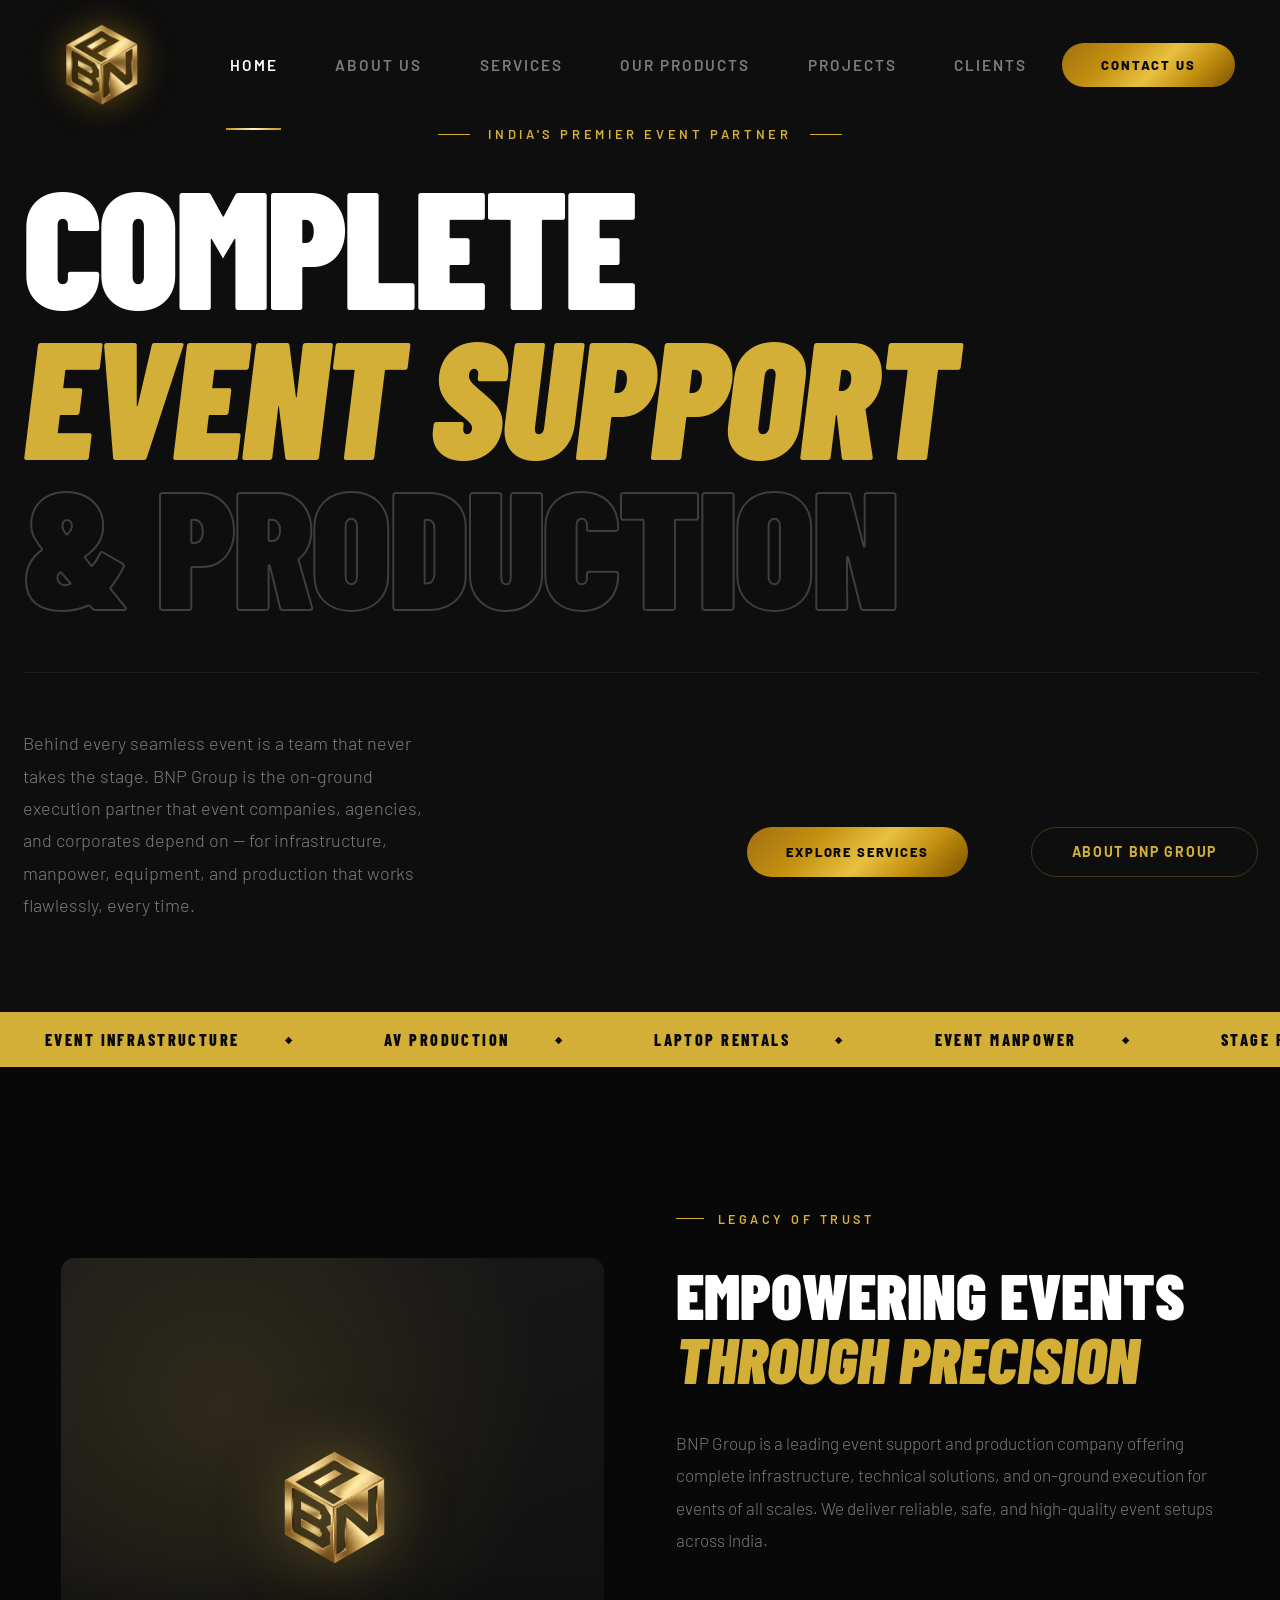
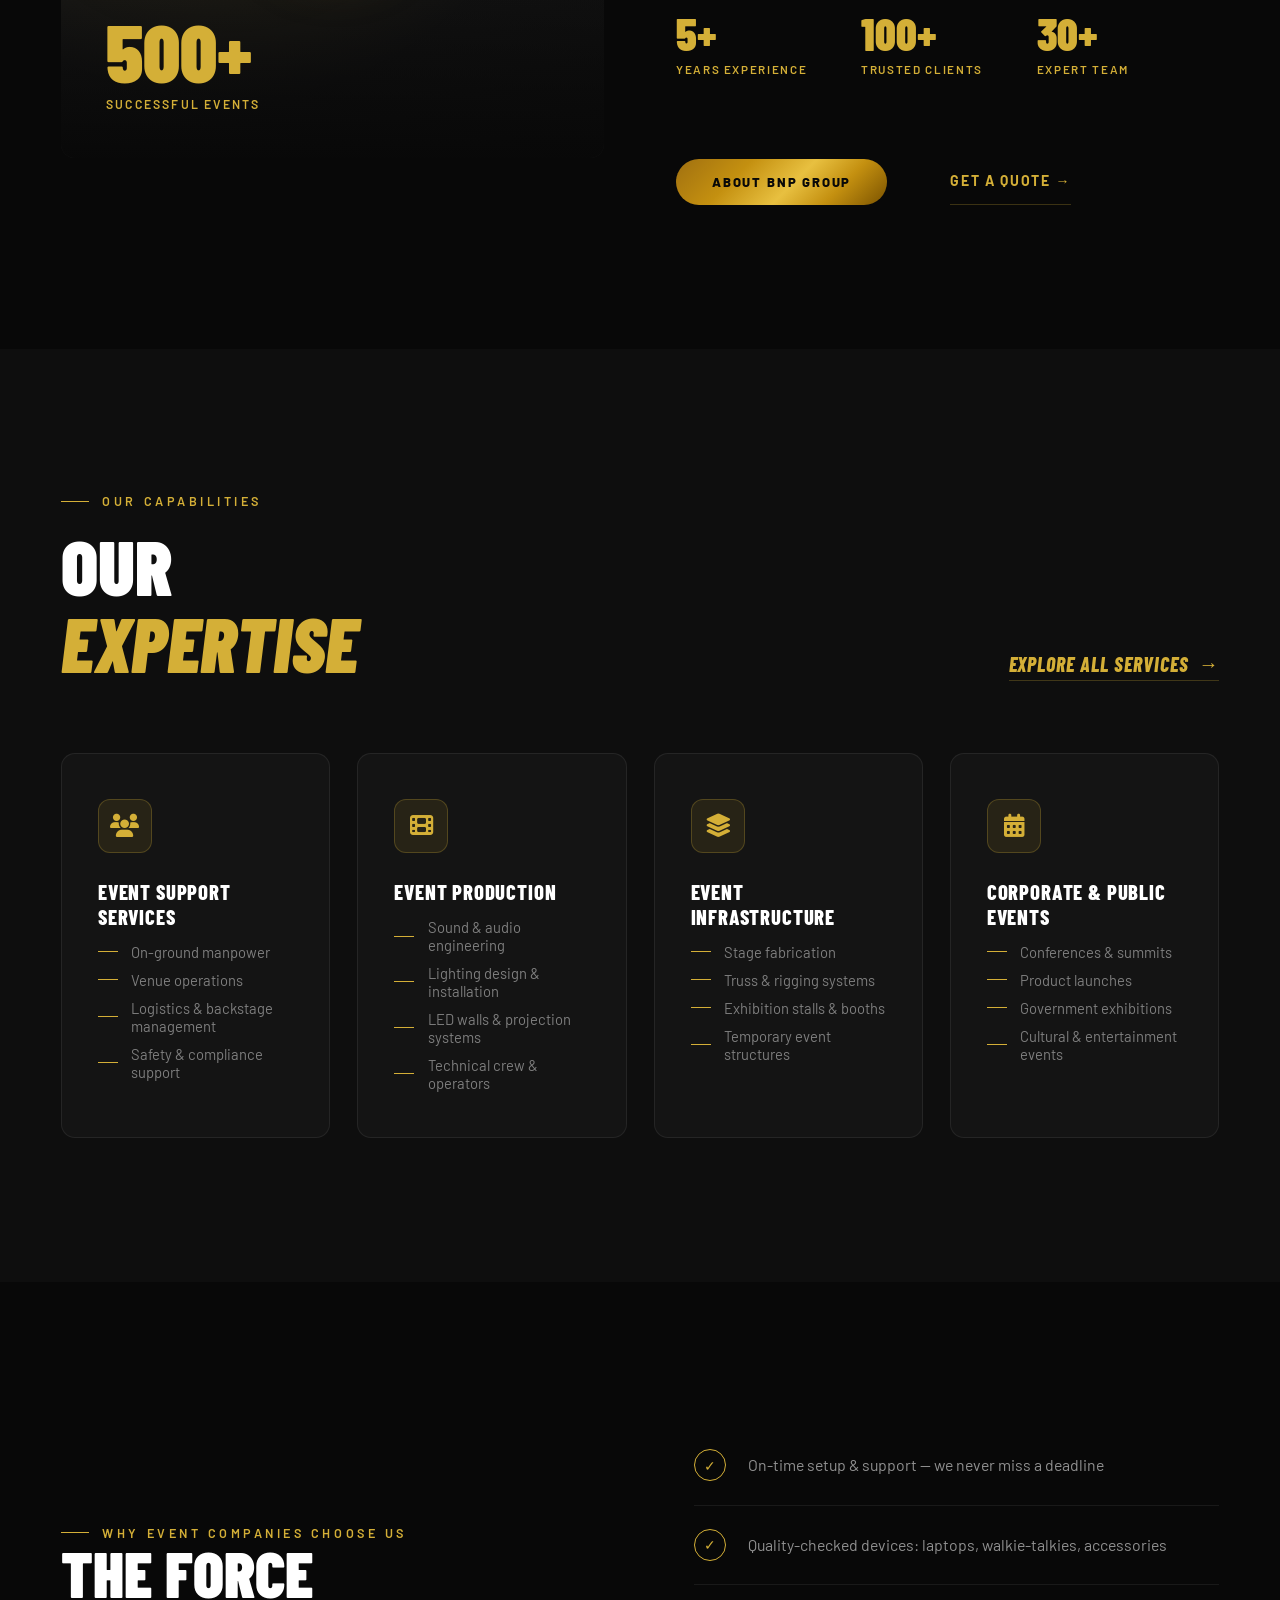
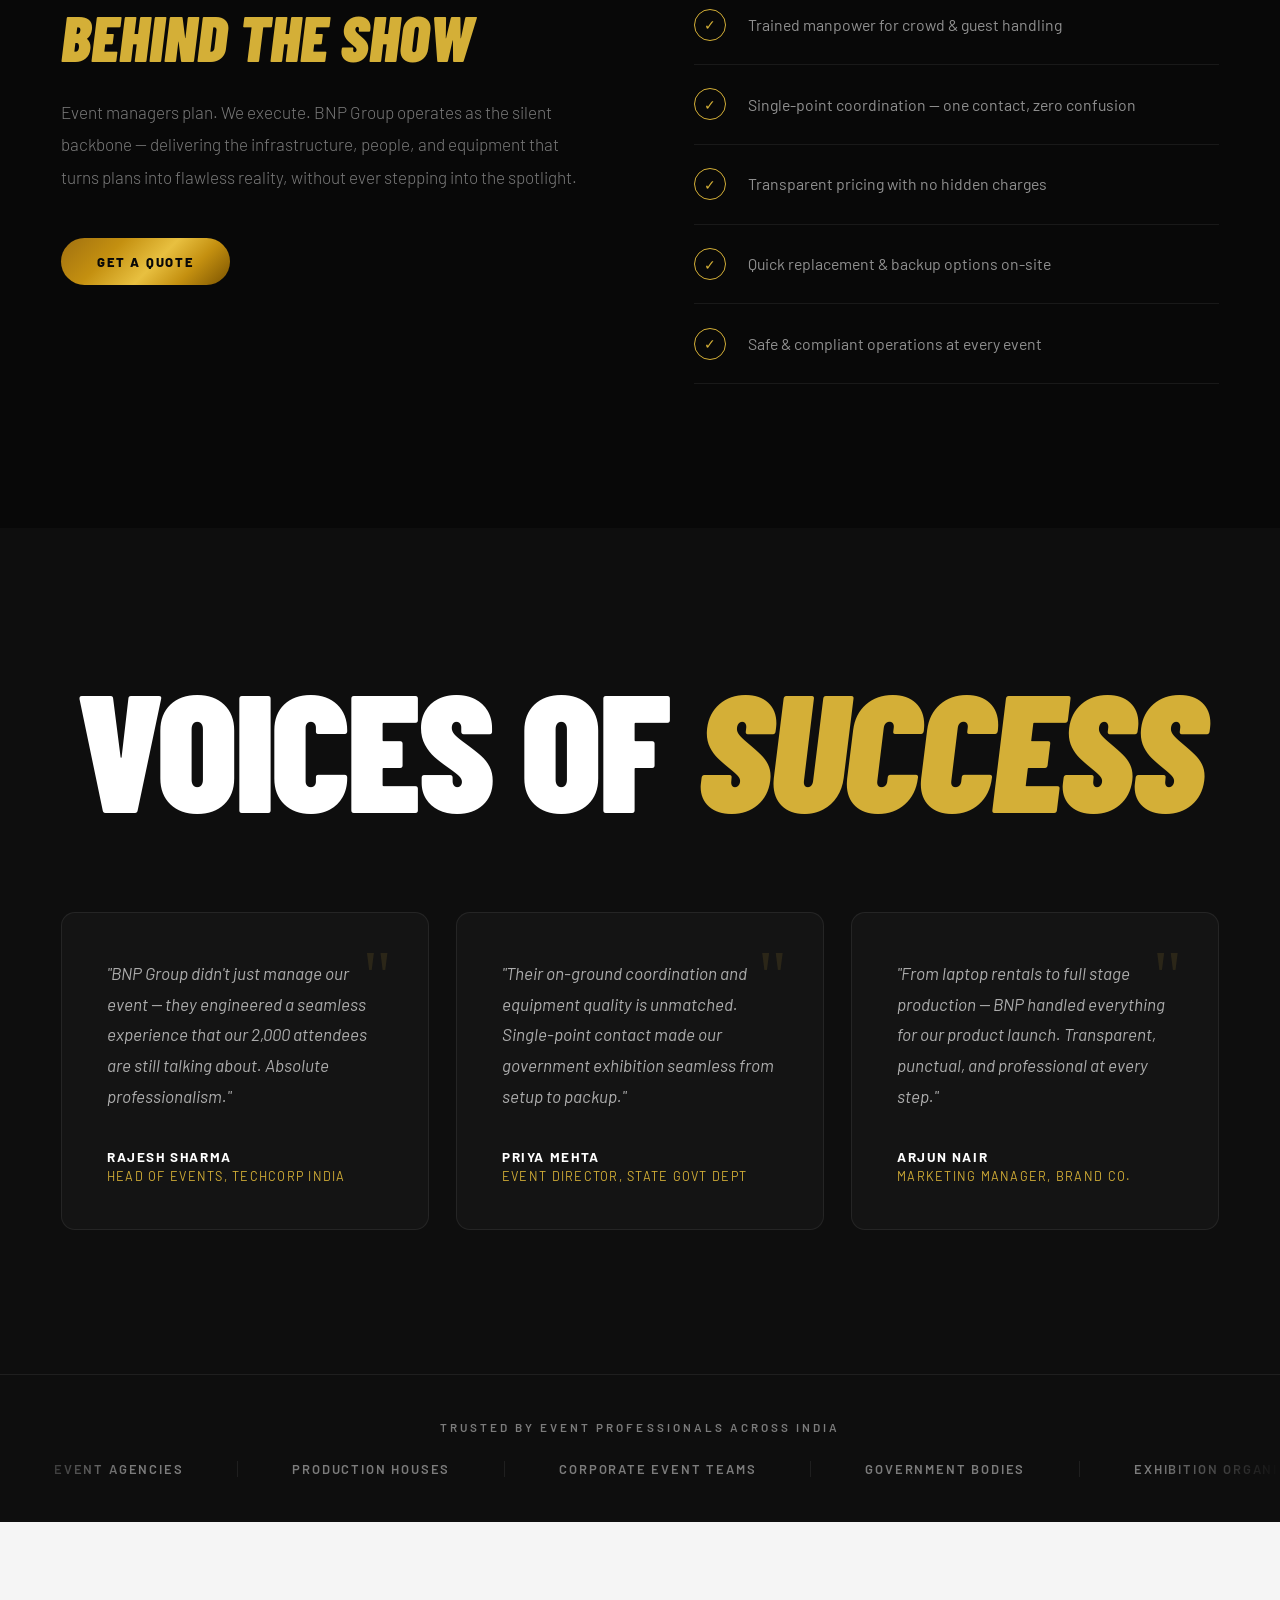
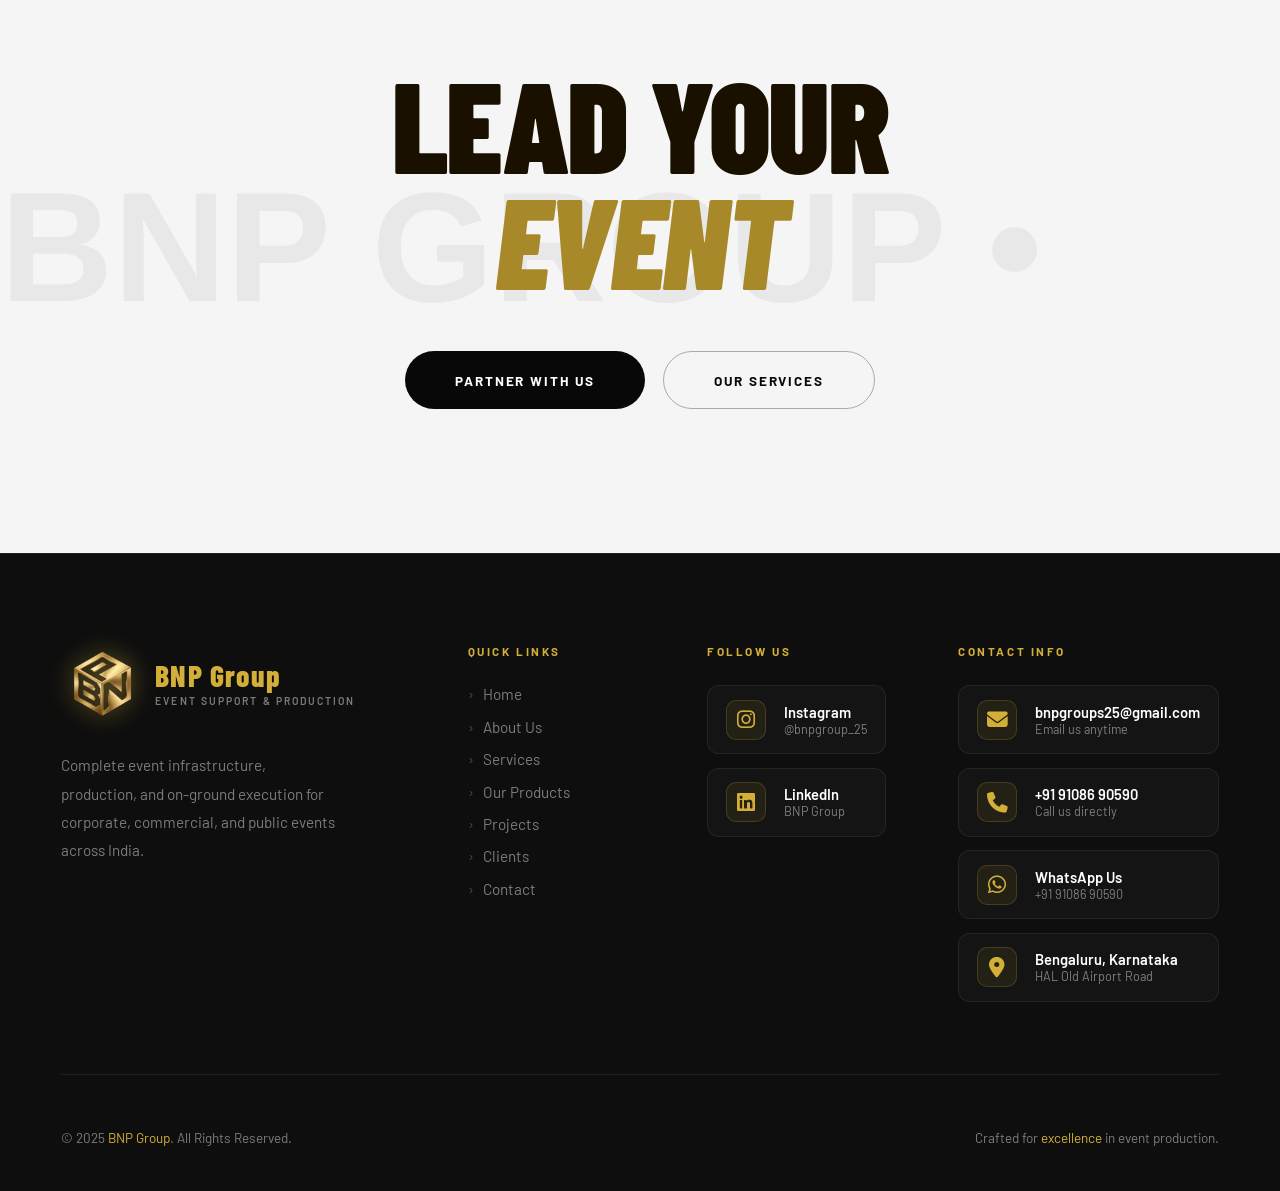
==== commit c496c9fa: "Rebuild products page as Our Products with interactive card deck - Fanned deck-of-cards browser: dra" ====
--- a/index.html
+++ b/index.html
@@ -153,7 +153,7 @@
       <li><a href="index.html">Home</a></li>
       <li><a href="about.html">About Us</a></li>
       <li><a href="services.html">Services</a></li>
-      <li><a href="products.html">Experiences</a></li>
+      <li><a href="products.html">Our Products</a></li>
       <li><a href="projects.html">Projects</a></li>
       <li><a href="clients.html">Clients</a></li>
     </ul>
@@ -163,7 +163,7 @@
 </nav>
 <div class="mobile-menu">
   <a href="index.html">Home</a><a href="about.html">About</a><a href="services.html">Services</a>
-  <a href="products.html">Experiences</a><a href="projects.html">Projects</a><a href="clients.html">Clients</a><a href="https://wa.me/919108690590?text=Hi%20BNP%20Group%2C%20I%20am%20interested%20in%20your%20services.">Contact</a>
+  <a href="products.html">Our Products</a><a href="projects.html">Projects</a><a href="clients.html">Clients</a><a href="https://wa.me/919108690590?text=Hi%20BNP%20Group%2C%20I%20am%20interested%20in%20your%20services.">Contact</a>
 </div>
 
 <!-- HERO -->
@@ -379,7 +379,7 @@
       </div>
       <div class="footer-col"><h3>Quick Links</h3><ul>
         <li><a href="index.html">Home</a></li><li><a href="about.html">About Us</a></li>
-        <li><a href="services.html">Services</a></li><li><a href="products.html">Experiences</a></li><li><a href="projects.html">Projects</a></li>
+        <li><a href="services.html">Services</a></li><li><a href="products.html">Our Products</a></li><li><a href="projects.html">Projects</a></li>
         <li><a href="clients.html">Clients</a></li><li><a href="https://wa.me/919108690590?text=Hi%20BNP%20Group%2C%20I%20am%20interested%20in%20your%20services.">Contact</a></li>
       </ul></div>
       <div class="footer-col"><h3>Follow Us</h3>
